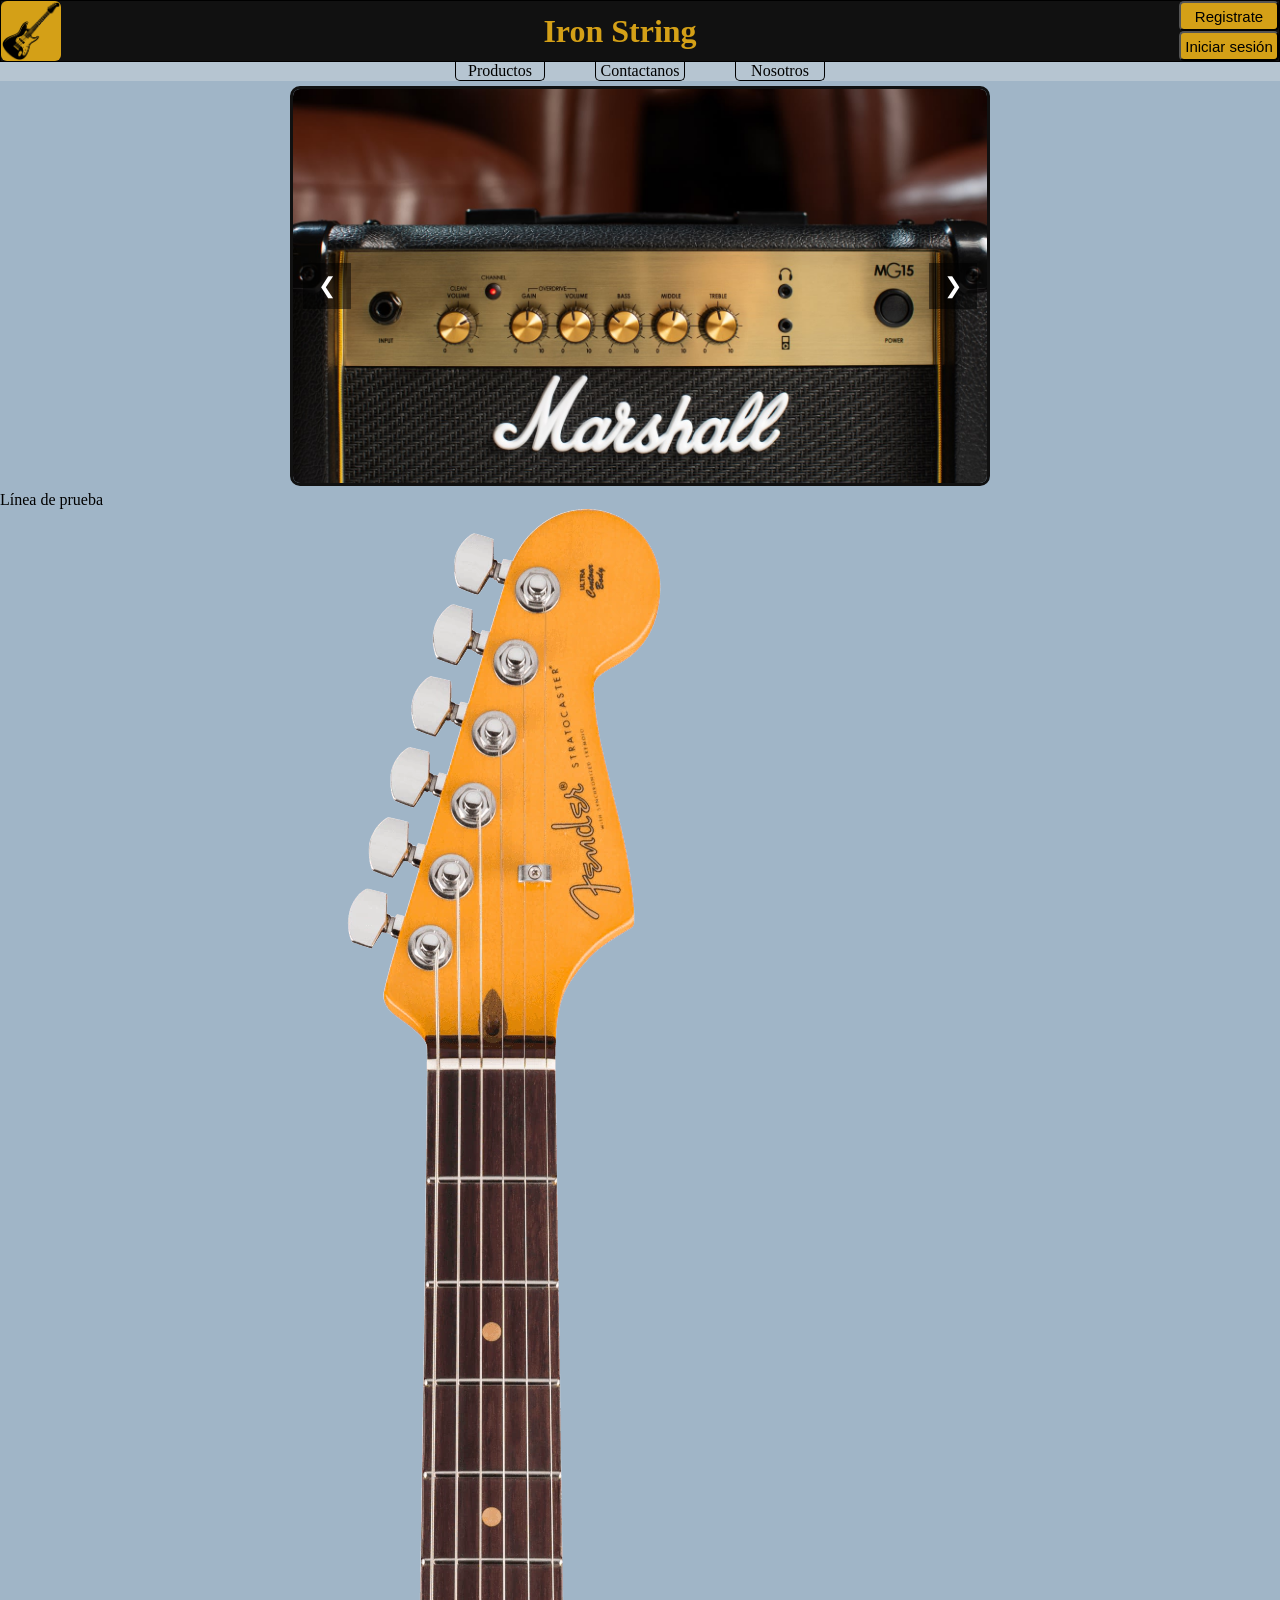
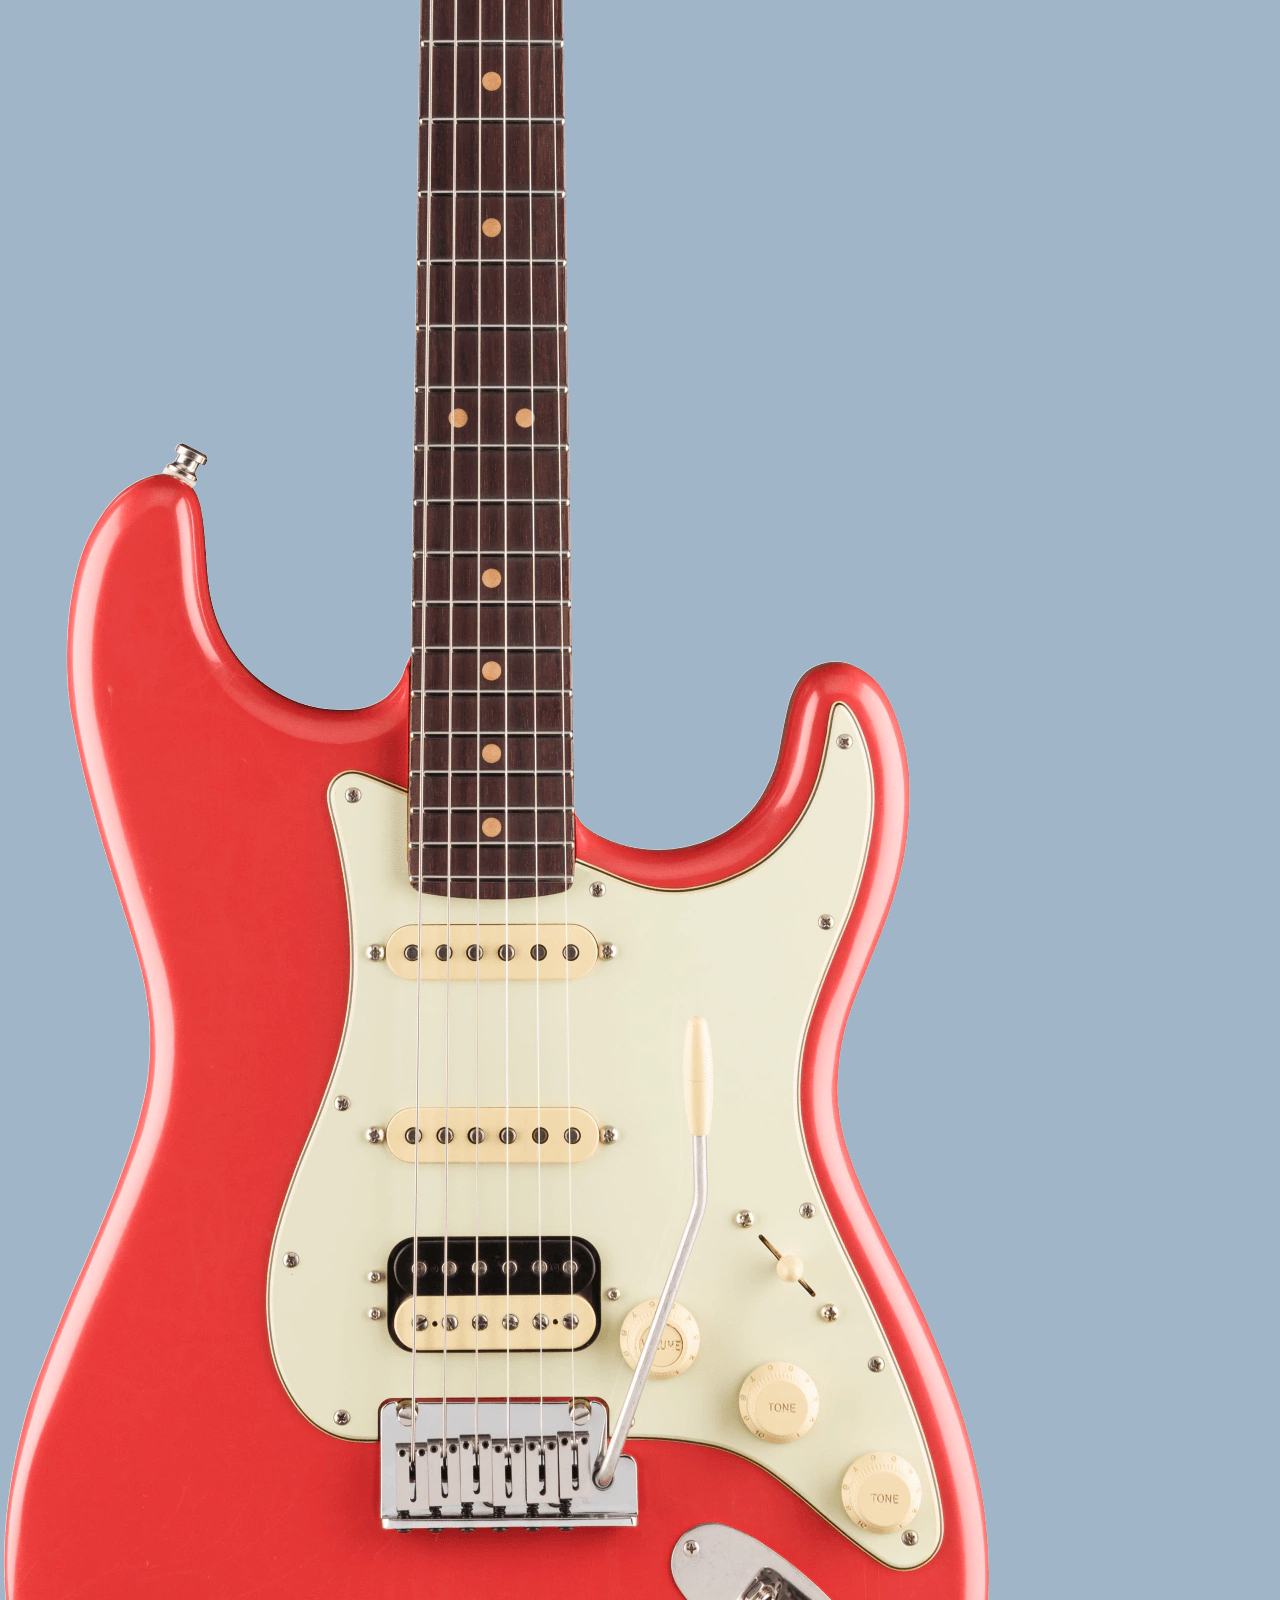
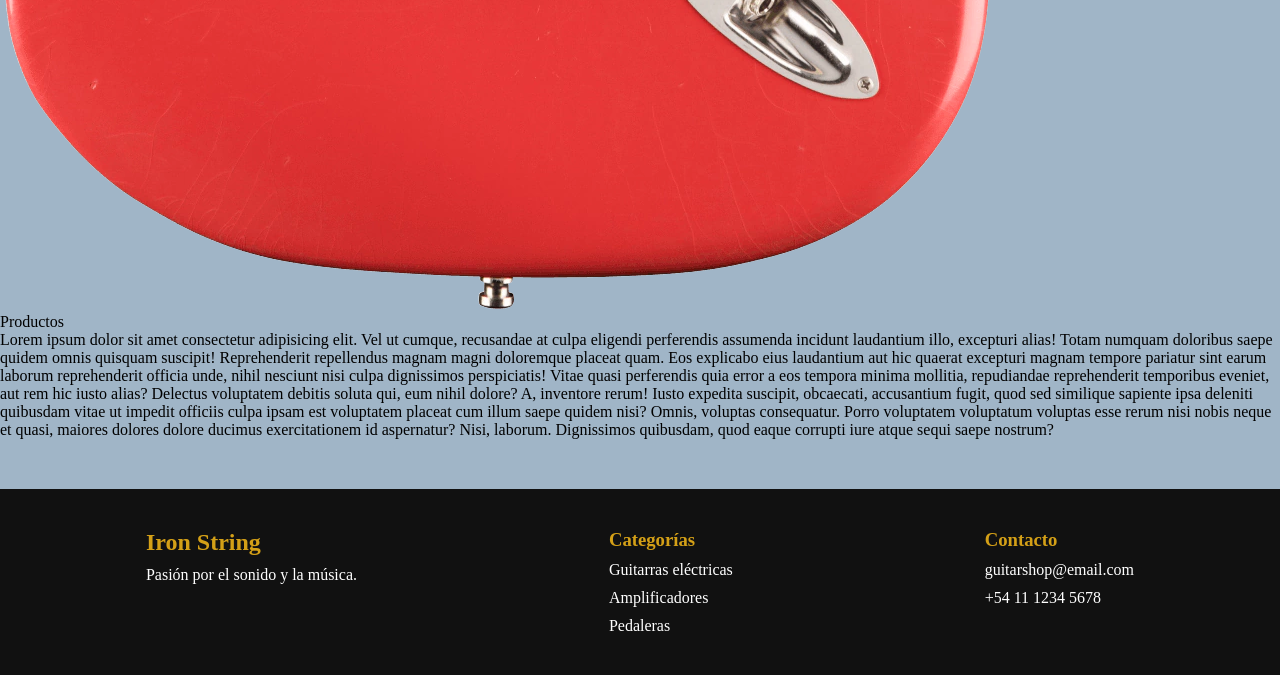
==== index.html @ 9c54ffd3 "Update links to use relative paths in index.html cambio de prueba" ====
<!DOCTYPE html>
<html lang="es">
<head>
    <meta charset="UTF-8">
    <meta name="viewport" content="width=device-width, initial-scale=1.0">
    <link rel="stylesheet" href="./css/style.css">
    <!--linck de favicon.io-->
    <link rel="apple-touch-icon" sizes="180x180" href="./archivo/apple-touch-icon.png">
    <link rel="icon" type="image/png" sizes="32x32" href="./archivo/favicon-32x32.png">
    <link rel="icon" type="image/png" sizes="16x16" href="./archivo/favicon-16x16.png">
    <link rel="manifest" href="./archivo/site.webmanifest">
    <link rel="icon" href="./archivo/favicon.ico" type="image/x-icon">
    <title>Iron String</title>
</head>
<body>
    <header>
        <div class="encabezado">
            <img class="logo" src="./archivo/guitarra-logo.png" alt="">
            <h1>Iron String</h1>
            <div class="botones">
                <button> <a href="./login.html">Registrate</a></button>
                <button>Iniciar sesión</button>
            </div>
        </div>
        
        <nav>
            <ul class="superior">
                <li> <a href="#productos">Productos</a></li>
                <li> <a href="./contactanos.html">Contactanos</a></li>
                <li>Nosotros</li>
           </ul>
        </nav>
    </header>
    <main>
        <div class="carousel">
            <button class="btn prev">&#10094;</button>
            <div class="carousel-container">
                <img src="./archivo/carrousel/amp-marshal.jpeg" class="active" alt="">
                <img src="./archivo/carrousel/guitarra-f.jpg" alt="">
                <img src="./archivo/carrousel/pedales.webp" alt="">
            </div>

            <button class="btn next">&#10095;</button>
        </div>


        <section>
            <p>Línea de prueba</p>
        </section>
        <img class="img" src="https://img.freepik.com/vector-premium/diseno-vectorial-iconos-silueta-guitarra-electrica-blanco-negro-sobre-fondo-blanco_1119746-1013.jpg" alt="">
        <img src="./archivo/productos/fender-stc.webp" alt="">

        <section id="productos" >
            <p>Productos</p>
            Lorem ipsum dolor sit amet consectetur adipisicing elit. Vel ut cumque, recusandae at culpa eligendi perferendis assumenda incidunt laudantium illo, excepturi alias! Totam numquam doloribus saepe quidem omnis quisquam suscipit!
            Reprehenderit repellendus magnam magni doloremque placeat quam. Eos explicabo eius laudantium aut hic quaerat excepturi magnam tempore pariatur sint earum laborum reprehenderit officia unde, nihil nesciunt nisi culpa dignissimos perspiciatis!
            Vitae quasi perferendis quia error a eos tempora minima mollitia, repudiandae reprehenderit temporibus eveniet, aut rem hic iusto alias? Delectus voluptatem debitis soluta qui, eum nihil dolore? A, inventore rerum!
            Iusto expedita suscipit, obcaecati, accusantium fugit, quod sed similique sapiente ipsa deleniti quibusdam vitae ut impedit officiis culpa ipsam est voluptatem placeat cum illum saepe quidem nisi? Omnis, voluptas consequatur.
            Porro voluptatem voluptatum voluptas esse rerum nisi nobis neque et quasi, maiores dolores dolore ducimus exercitationem id aspernatur? Nisi, laborum. Dignissimos quibusdam, quod eaque corrupti iure atque sequi saepe nostrum?
        </section>
    
    </main>
    <footer class="footer">

    <div class="marca">
        <h2>Iron String</h2>
        <p>Pasión por el sonido y la música.</p>
    </div>

    <div class="categorias">
        <h3>Categorías</h3>
        <p>Guitarras eléctricas</p>
        <p>Amplificadores</p>
        <p>Pedaleras</p>
    </div>

    <div class="contacto">
        <h3>Contacto</h3>
        <p>guitarshop@email.com</p>
        <p>+54 11 1234 5678</p>
    </div>

</footer>
    <script src="./js/script.js"></script>
</body>
</html>
---- css/style.css ----
* {
    margin: 0;
    padding: 0;
    box-sizing: border-box;
}

.logo {
    width: 60px;
    height: 60px;
}

.encabezado {
    background: #111;
    color: #d4a017;
    display: flex;
    justify-content: space-between;
    align-items: center;
    border: 1.5px solid #000000;
}

.superior {
    background-color: #ced6dd77;
    display: flex;
    gap: 50px;
    list-style: none;
    justify-content: center;
    align-items: center;
}
.superior li {
    width: 90px;
    text-align: center;
    border: 1.5px solid #000000;
    border-top: none;
    border-radius: 0 0 5px 5px;
    cursor: pointer;
    transition: 0.3s;
}

a {
    text-decoration: none;
    color: #000;
}
.superior li:hover {
    background-color: #000;
    color: #ffffff;
}

.superior li:hover a {
    background-color: #000;
    color: #ffffff;
}

 
.h1 {
    align-content: center;
}

body {
    background-color: #a0b5c7;
}
.logo {
    background-color: #d4a017;
    border-radius: 10%;
    
}

.botones {
    display: flex;
    flex-direction: column;
    height: 60px;
}
.botones button{
    background-color: #d4a017;
    font-size: 15px;
    border-radius: 5px;
    width: 100px;
    height: 50%;
    cursor: pointer;
    transition: 0.3s;
}

.botones button:hover {
    background-color: #610404;
    /*BORRAR AL CREAR EL ENLASE DE INICIO*/
    color: #d4a017;
    transform: scale(1.05);
}

.botones button:hover a {
    color: #d4a017;
}
/*carrousel generado con chatGPT*/
.carousel {
    position: relative;
    width: 700px;
    height: 400px;

    margin: 5px auto;

    overflow: hidden;
    border-radius: 10px;

    border: 3px solid #111;
}

.carousel-container {
    width: 100%;
    height: 100%;
    position: relative;
}

.carousel img {
    position: absolute;

    width: 100%;
    height: 100%;

    object-fit: cover;

    opacity: 0;
    transition: opacity 0.5s ease;
}

.carousel img.active {
    opacity: 1;
}

.btn {
    position: absolute;
    top: 50%;
    transform: translateY(-50%);

    background: rgba(0,0,0,0.5);
    color: white;

    border: none;
    padding: 10px 15px;

    cursor: pointer;
    font-size: 22px;

    z-index: 10;
}

.prev {
    left: 10px;
}

.next {
    right: 10px;
}

.btn:hover {
    background: rgba(0,0,0,0.8);
}

.formulario {
    width: auto;
    border: 2px solid black;
    border-radius: 5px;
    margin: 50px;
    display: flex;
    flex-direction: column;
    align-items: center;
    padding: 1%;
}

form {
    display: flex;
    flex-direction: column;
    align-items: center;
    gap: 10px;
}

.submit{
    background-color: #d4a017;
    font-size: 15px;
    border-radius: 5px;
    width: 100px;
    height: 50%;
    cursor: pointer;
    transition: 0.3s;
}

.submit:hover {
    background-color: #610404;
    /*BORRAR AL CREAR EL ENLASE DE INICIO*/
    color: #d4a017;
    transform: scale(1.05);
}

/*footer chatGPT*/
.footer {
    display: flex;
    justify-content: space-around;
    align-items: flex-start;

    background: #111;
    color: white;

    padding: 40px 20px;
    margin-top: 50px;
}

.footer div {
    display: flex;
    flex-direction: column;
    gap: 10px;
}

.footer h2,
.footer h3 {
    color: #d4a017;
}
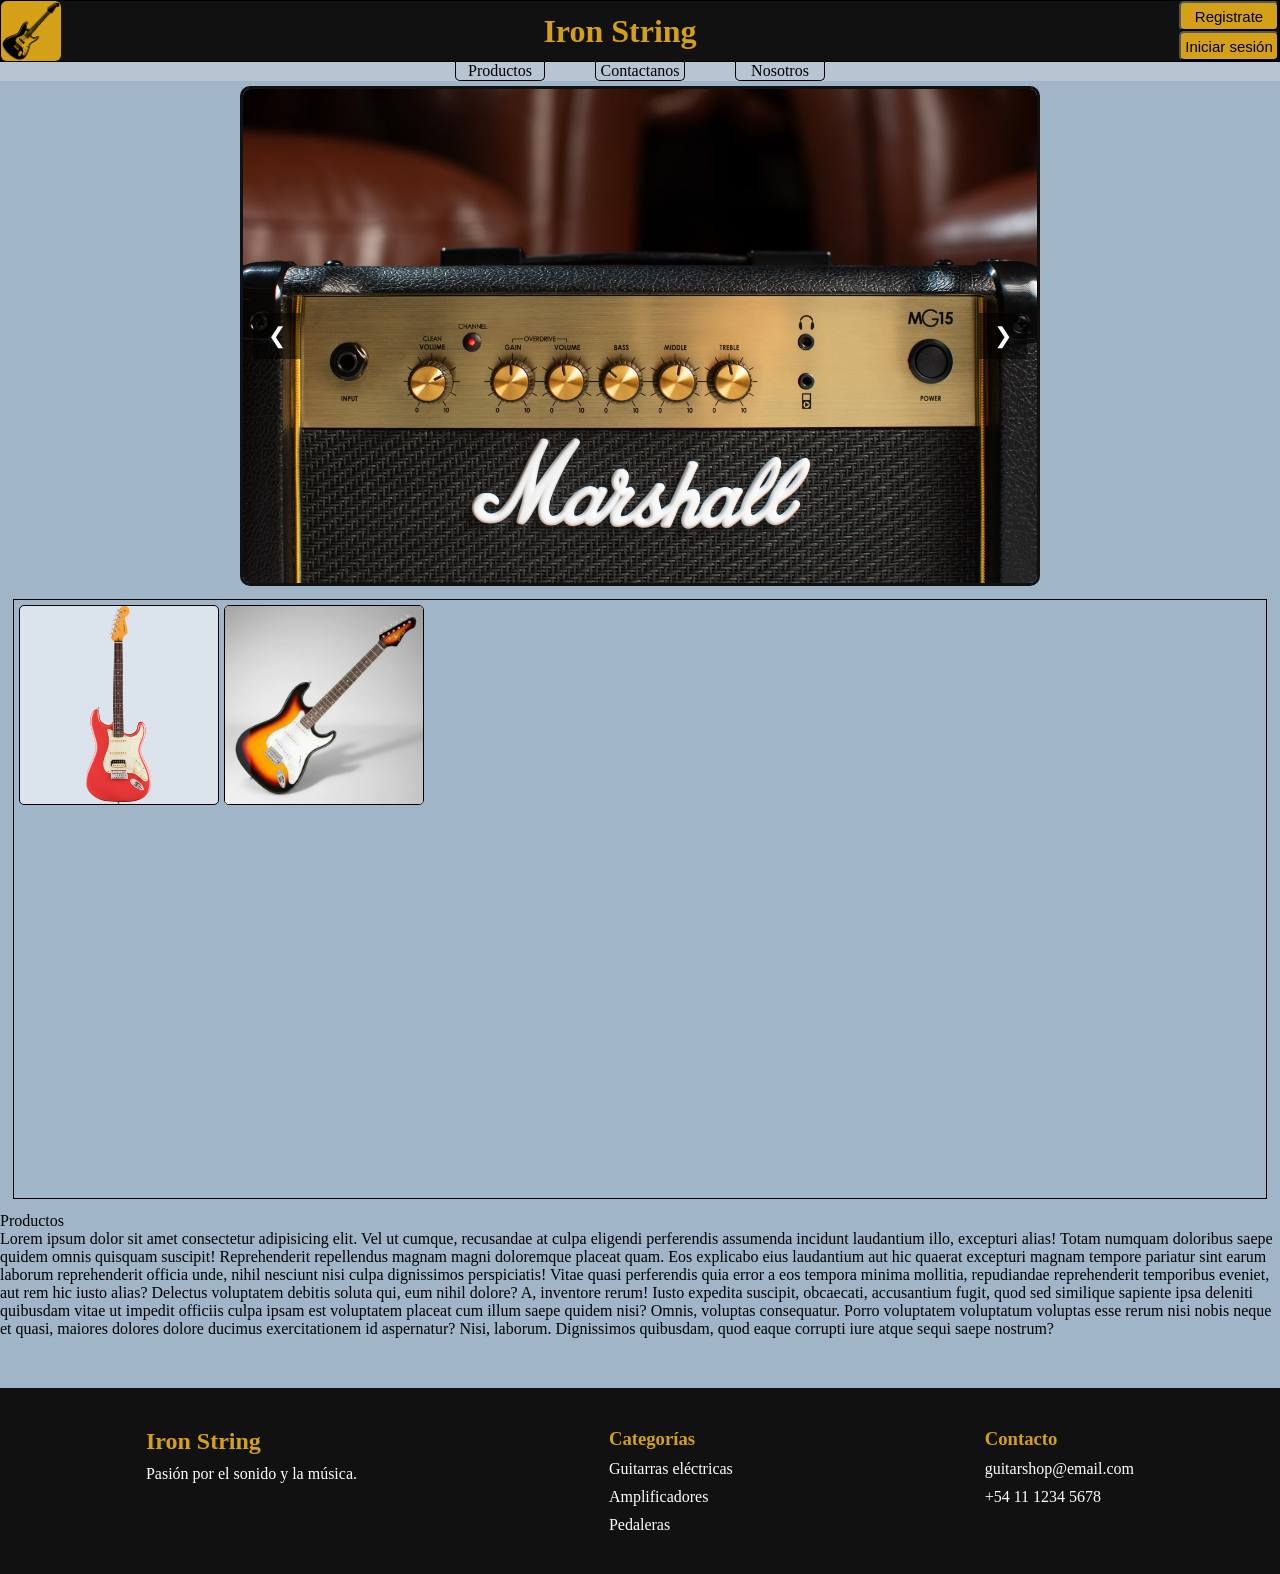
==== commit 9aff2952: "css resposivo y agregamos archivos para usar proximamente" ====
--- a/index.html
+++ b/index.html
@@ -43,14 +43,16 @@
             <button class="btn next">&#10095;</button>
         </div>
 
+        <section id="productos" >
+            <div class="productos">
+                <div>
+                    <img src="./archivo/productos/fender-stc.webp" alt="">
+                </div>
+                <div>
+                    <img src="./archivo/productos/texas-stc.webp" alt="">
+                </div>
 
-        <section>
-            <p>Línea de prueba</p>
-        </section>
-        <img class="img" src="https://img.freepik.com/vector-premium/diseno-vectorial-iconos-silueta-guitarra-electrica-blanco-negro-sobre-fondo-blanco_1119746-1013.jpg" alt="">
-        <img src="./archivo/productos/fender-stc.webp" alt="">
-
-        <section id="productos" >
+            </div>
             <p>Productos</p>
             Lorem ipsum dolor sit amet consectetur adipisicing elit. Vel ut cumque, recusandae at culpa eligendi perferendis assumenda incidunt laudantium illo, excepturi alias! Totam numquam doloribus saepe quidem omnis quisquam suscipit!
             Reprehenderit repellendus magnam magni doloremque placeat quam. Eos explicabo eius laudantium aut hic quaerat excepturi magnam tempore pariatur sint earum laborum reprehenderit officia unde, nihil nesciunt nisi culpa dignissimos perspiciatis!
--- a/css/style.css
+++ b/css/style.css
@@ -92,8 +92,8 @@
 /*carrousel generado con chatGPT*/
 .carousel {
     position: relative;
-    width: 700px;
-    height: 400px;
+    width: 800px;
+    height: 500px;
 
     margin: 5px auto;
 
@@ -189,6 +189,34 @@
     transform: scale(1.05);
 }
 
+.productos {
+    display: flex;
+    width: 98%;
+    height: 600px;
+    border: 1px solid #000000;
+    margin: 1%;
+    gap: 5px;
+    padding: 5px;
+}
+
+.productos div {
+    width: 200px;
+    height: 200px;
+    border: 1.5px solid #000;
+    border-radius: 5px;
+    display: flex;
+    justify-content: center;
+    align-items: center;
+    overflow: hidden;   
+    background-color: #dbe4ec; 
+}
+
+.productos img{
+    max-width: 100%;
+    max-height: 100%;
+    object-fit: contain;
+}
+
 /*footer chatGPT*/
 .footer {
     display: flex;
@@ -211,4 +239,104 @@
 .footer h2,
 .footer h3 {
     color: #d4a017;
+}
+
+/* =========================
+   RESPONSIVE SMARTPHONE
+========================= */
+@media screen and (max-width: 768px) {
+
+    .encabezado {
+        flex-direction: column;
+        gap: 15px;
+        padding: 10px;
+        text-align: center;
+    }
+
+    .superior {
+        flex-direction: column;
+        gap: 10px;
+        width: 100%;
+        padding: 10px 0;
+    }
+
+    .superior li {
+        width: 90%;
+        padding: 10px;
+    }
+
+    .logo {
+        width: 50px;
+        height: 50px;
+    }
+
+    .h1 {
+        font-size: 20px;
+    }
+
+    .botones {
+        width: 100%;
+        height: auto;
+        gap: 10px;
+        align-items: center;
+    }
+
+    .botones button {
+        width: 90%;
+        height: 45px;
+        font-size: 16px;
+    }
+
+    /* Carousel responsive */
+    .carousel {
+        width: 95%;
+        height: 250px;
+    }
+
+    .btn {
+        padding: 8px 12px;
+        font-size: 18px;
+    }
+
+    /* Formulario */
+    .formulario {
+        margin: 20px 10px;
+        padding: 15px;
+    }
+
+    form {
+        width: 100%;
+    }
+
+    form input,
+    form textarea,
+    form select {
+        width: 100%;
+        padding: 10px;
+    }
+
+    .submit {
+        width: 100%;
+        height: 45px;
+    }
+
+    /* Productos */
+    .productos {
+        flex-direction: column;
+        height: auto;
+        align-items: center;
+    }
+
+    .productos div {
+        width: 90%;
+        height: 250px;
+    }
+
+    /* Footer */
+    .footer {
+        flex-direction: column;
+        gap: 30px;
+        text-align: center;
+        align-items: center;
+    }
 }
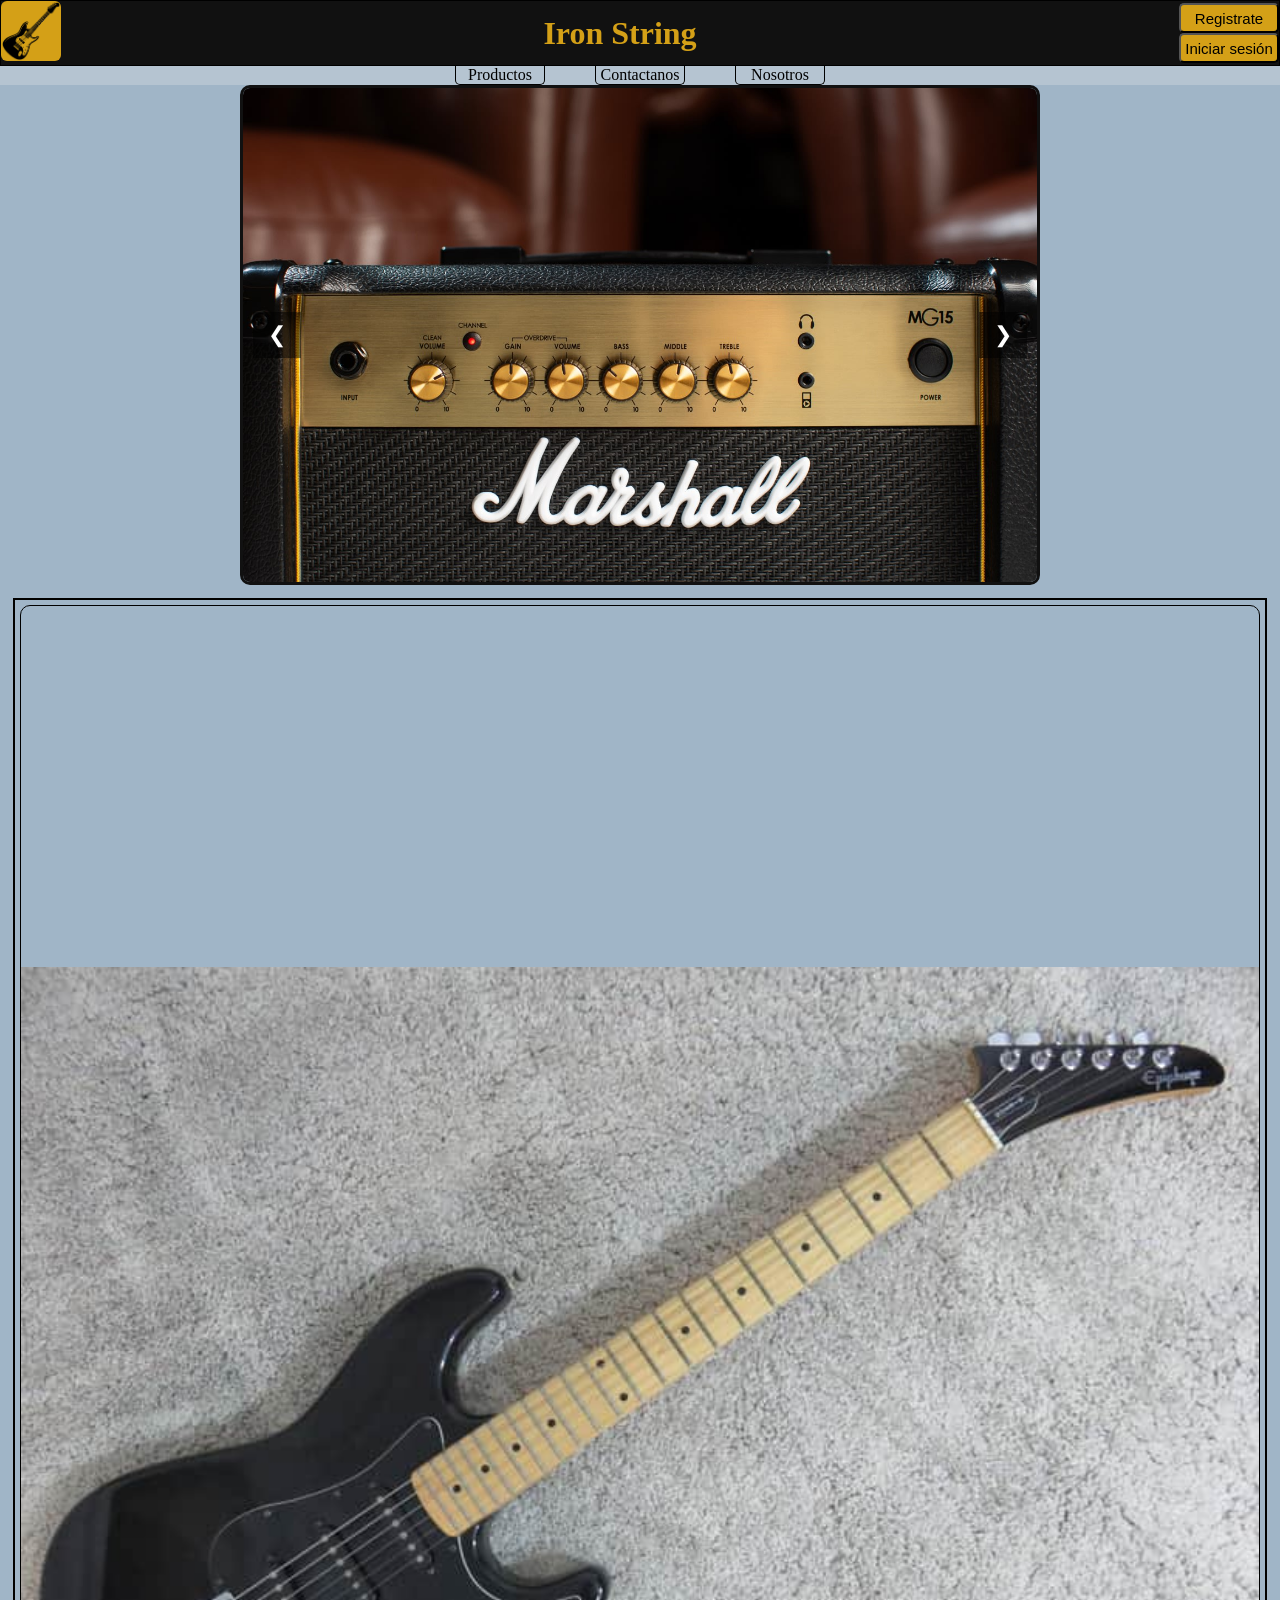
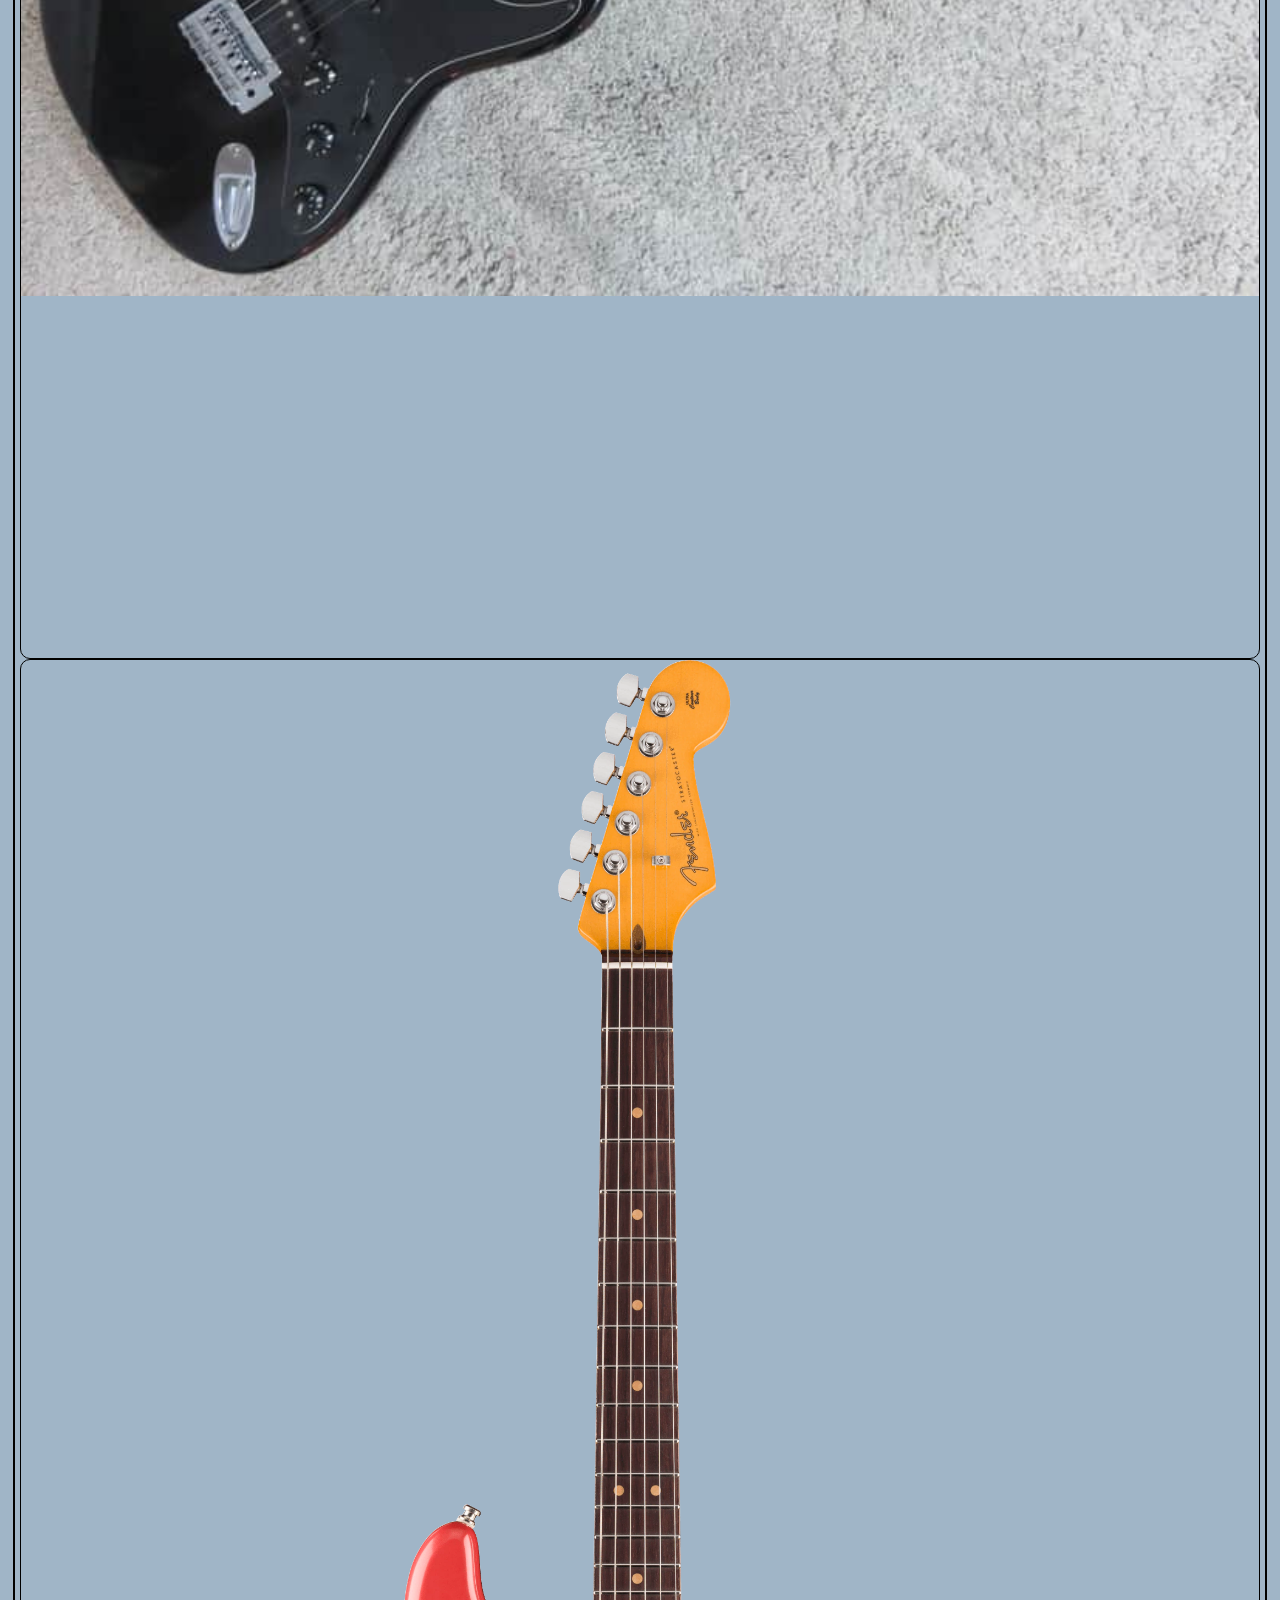
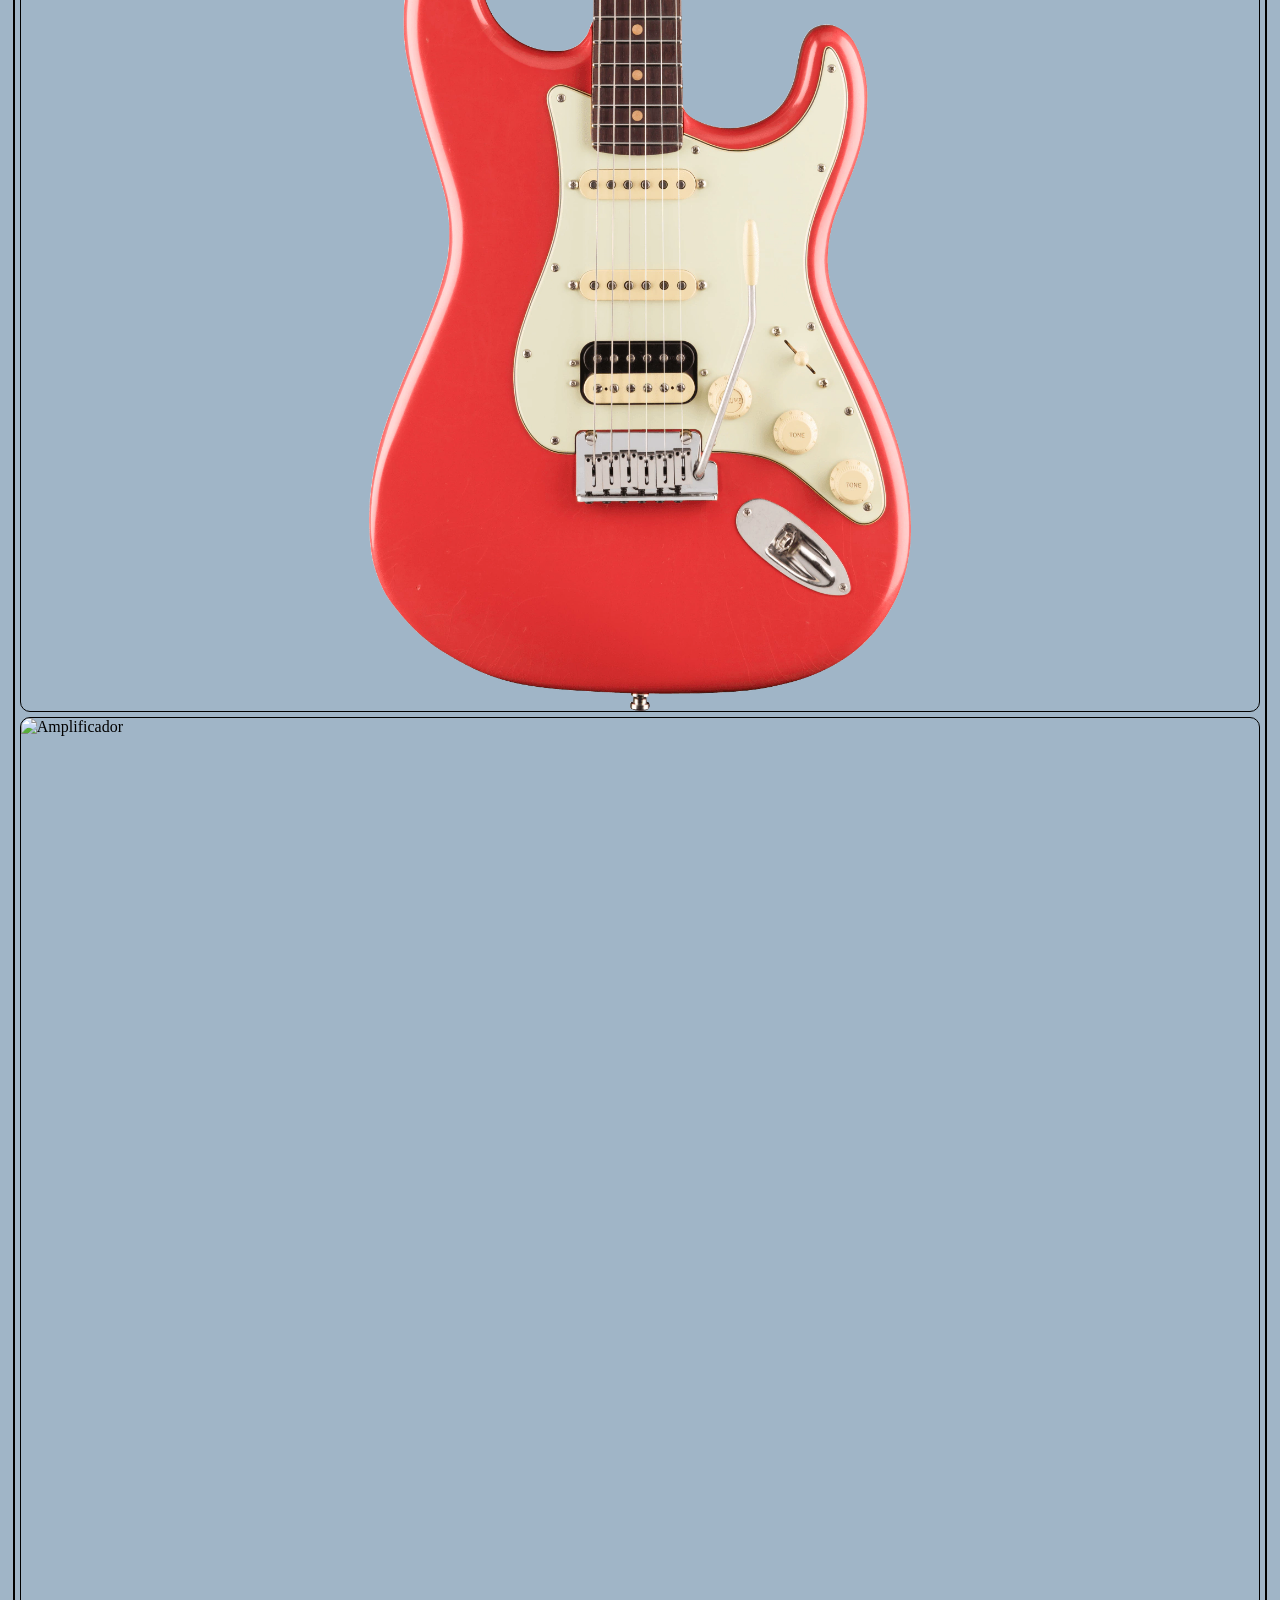
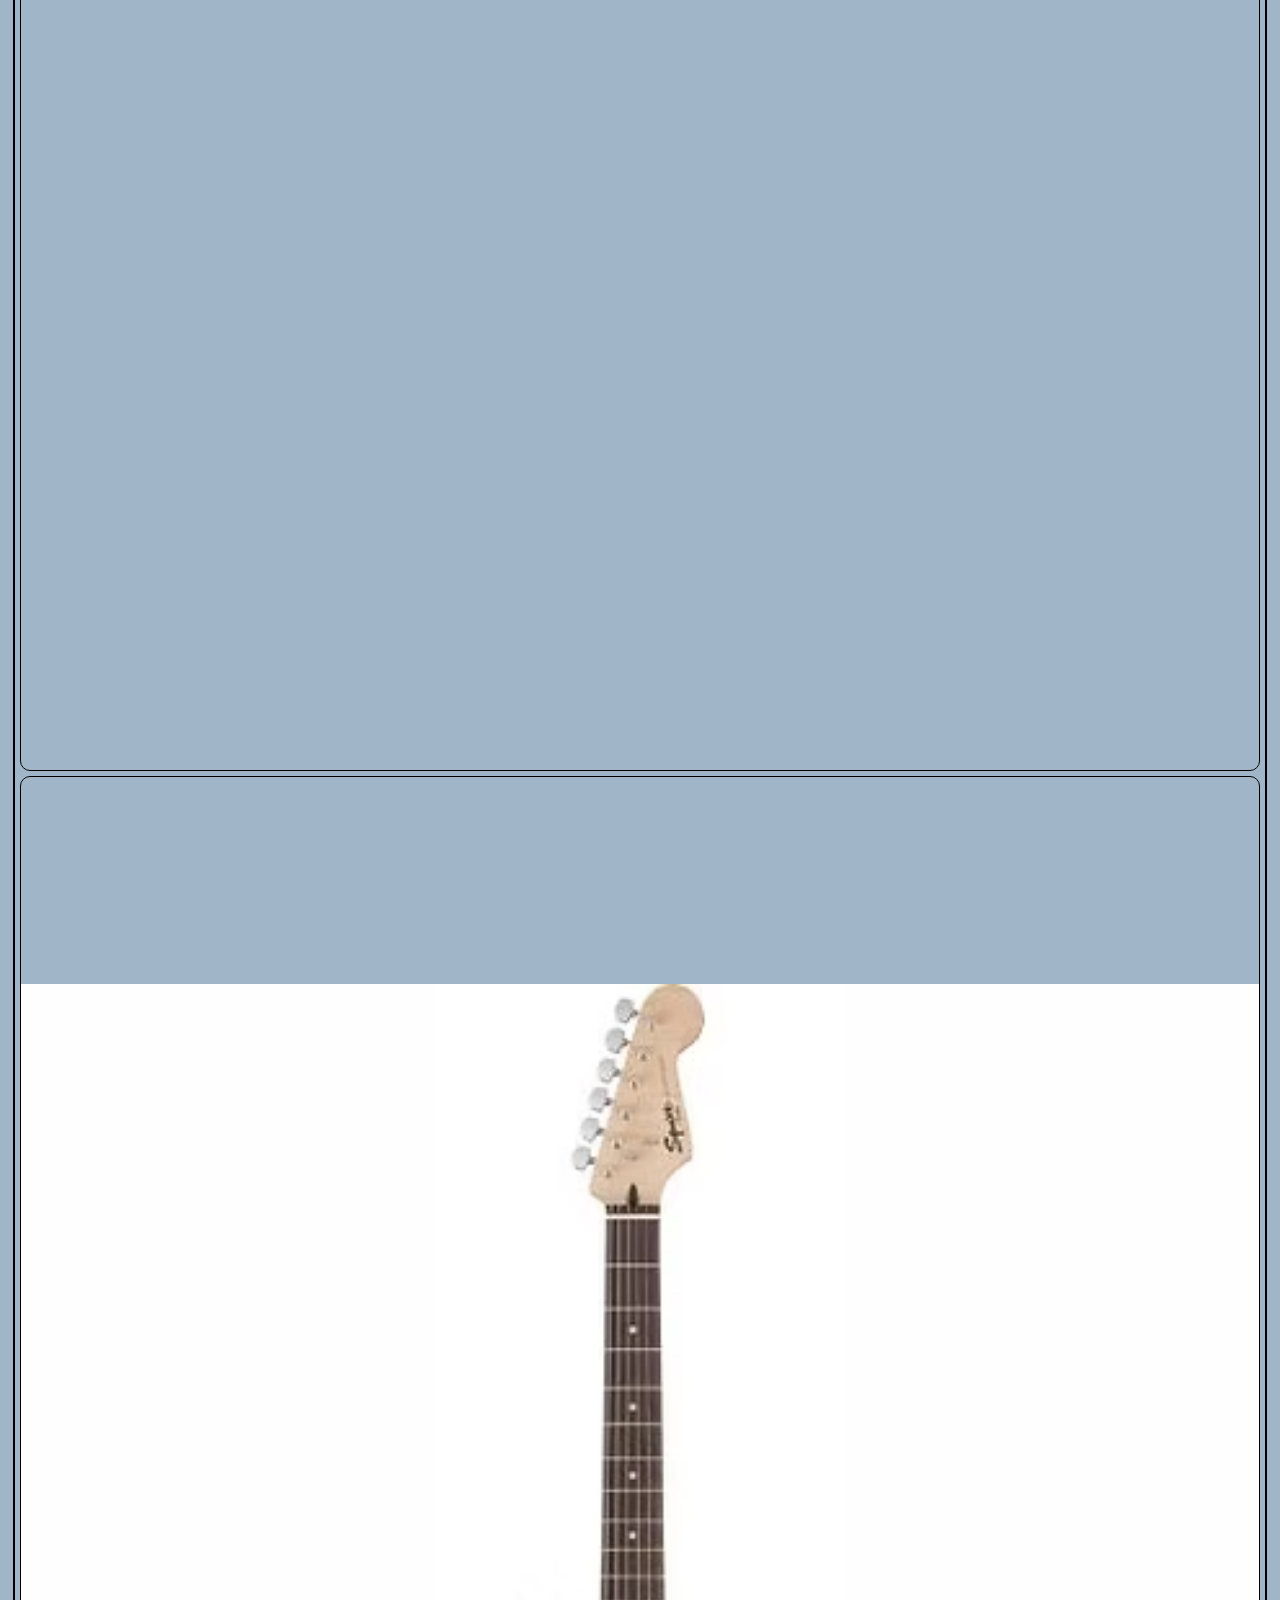
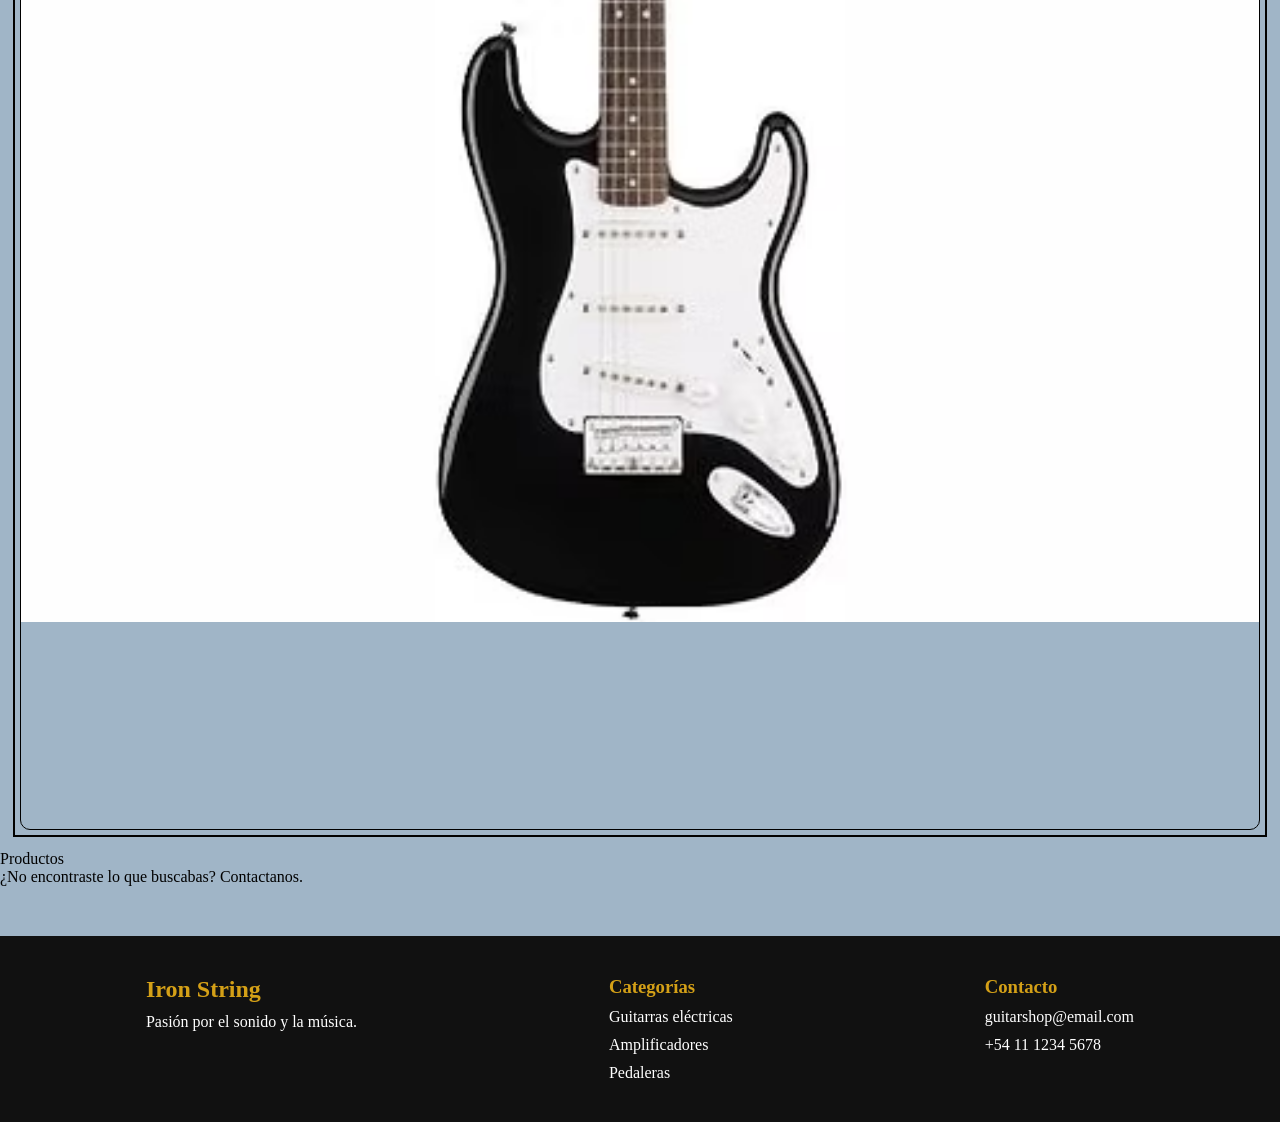
==== commit 8b953f87: "agregamos archivos y formulario" ====
--- a/index.html
+++ b/index.html
@@ -13,25 +13,56 @@
     <title>Iron String</title>
 </head>
 <body>
-    <header>
+    <header class="header">
         <div class="encabezado">
-            <img class="logo" src="./archivo/guitarra-logo.png" alt="">
+            <a href="./index.html"><img class="logo" src="./archivo/guitarra-logo.png" alt="" ></a>
             <h1>Iron String</h1>
             <div class="botones">
-                <button> <a href="./login.html">Registrate</a></button>
-                <button>Iniciar sesión</button>
+                <button id="btnRegistro">Registrate</button>
+                <button id="btnLogin">Iniciar sesión</button>
             </div>
         </div>
         
         <nav>
             <ul class="superior">
-                <li> <a href="#productos">Productos</a></li>
+                <li class="conMenu"> <a href="#productos">Productos</a>
+                    <ul class="submenu">
+                        <li><a href="#guitarras">Guitarras</a></li>
+                        <li><a href="#amplificadores">Amplificadores</a></li>
+                        <li><a href="#pedales">Pedales</a></li>
+                    </ul>
+                </li>
                 <li> <a href="./contactanos.html">Contactanos</a></li>
                 <li>Nosotros</li>
            </ul>
         </nav>
     </header>
     <main>
+<!--APARECE EL FORMULARIO AL HACER CLICK EN BOTON-->
+        <div id="overlay" class="overlay">
+            <div class="modal">
+                <button id="cerrarBtn">X</button>
+                <div id="mensajeToast" class="toast_oculto"></div>
+
+                <div id="formLogin" class="formulario_oculto">
+                    <h2>Iniciar sesión</h2>
+                    <input type="email" placeholder="Email">
+                    <input type="password" placeholder="Contraseña">
+                    <button>Entrar</button>
+                    <p>¿No tenés cuenta? <button type="button" id="irARegistro" class="linkBtn">Registrate acá</button></p>
+                </div>
+
+                <div id="formRegistro" class="formulario_oculto">
+                    <h2>Registrarse</h2>
+                    <input type="text" placeholder="Nombre">
+                    <input type="email" placeholder="Email">
+                    <input type="password" placeholder="Contraseña">
+                    <button>Crear cuenta</button>
+                    <p>¿Ya tenés cuenta? <button type="button" id="irALogin" class="linkBtn">Iniciar sesión</button></p>
+                </div>
+            </div>
+        </div>
+<!--CARROUSEL DE PRODUCTOS-->
         <div class="carousel">
             <button class="btn prev">&#10094;</button>
             <div class="carousel-container">
@@ -45,27 +76,25 @@
 
         <section id="productos" >
             <div class="productos">
-                <div>
-                    <img src="./archivo/productos/fender-stc.webp" alt="">
-                </div>
-                <div>
-                    <img src="./archivo/productos/texas-stc.webp" alt="">
-                </div>
+                <section id="guitarras">
 
+                </section>
+                <section id="amplificadores">
+                
+                </section>
+                <section id="pedales">
+                
+                 
+                </section>
             </div>
-            <p>Productos</p>
-            Lorem ipsum dolor sit amet consectetur adipisicing elit. Vel ut cumque, recusandae at culpa eligendi perferendis assumenda incidunt laudantium illo, excepturi alias! Totam numquam doloribus saepe quidem omnis quisquam suscipit!
-            Reprehenderit repellendus magnam magni doloremque placeat quam. Eos explicabo eius laudantium aut hic quaerat excepturi magnam tempore pariatur sint earum laborum reprehenderit officia unde, nihil nesciunt nisi culpa dignissimos perspiciatis!
-            Vitae quasi perferendis quia error a eos tempora minima mollitia, repudiandae reprehenderit temporibus eveniet, aut rem hic iusto alias? Delectus voluptatem debitis soluta qui, eum nihil dolore? A, inventore rerum!
-            Iusto expedita suscipit, obcaecati, accusantium fugit, quod sed similique sapiente ipsa deleniti quibusdam vitae ut impedit officiis culpa ipsam est voluptatem placeat cum illum saepe quidem nisi? Omnis, voluptas consequatur.
-            Porro voluptatem voluptatum voluptas esse rerum nisi nobis neque et quasi, maiores dolores dolore ducimus exercitationem id aspernatur? Nisi, laborum. Dignissimos quibusdam, quod eaque corrupti iure atque sequi saepe nostrum?
         </section>
-    
+          <p>Productos</p>
+        <a href="./contactanos.html">¿No encontraste lo que buscabas? Contactanos.</a>
     </main>
     <footer class="footer">
 
     <div class="marca">
-        <h2>Iron String</h2>
+        <a href="./index.html"><h2>Iron String</h2></a>
         <p>Pasión por el sonido y la música.</p>
     </div>
 
--- a/css/style.css
+++ b/css/style.css
@@ -4,9 +4,24 @@
     box-sizing: border-box;
 }
 
-.logo {
-    width: 60px;
-    height: 60px;
+body {
+    background-color: #a0b5c7;
+    margin-top: 85px;
+    /* padding-top: 85px; */
+}
+
+.header {
+  position: fixed;
+  top: 0;
+  left: 0;
+  width: 100%;
+  height: auto;
+  color: #000;
+  display: flex;
+  flex-direction: column;
+  z-index: 1000;
+
+  transition: transform 0.3s ease;
 }
 
 .encabezado {
@@ -18,50 +33,26 @@
     border: 1.5px solid #000000;
 }
 
-.superior {
-    background-color: #ced6dd77;
-    display: flex;
-    gap: 50px;
-    list-style: none;
-    justify-content: center;
-    align-items: center;
-}
-.superior li {
-    width: 90px;
-    text-align: center;
-    border: 1.5px solid #000000;
-    border-top: none;
-    border-radius: 0 0 5px 5px;
-    cursor: pointer;
-    transition: 0.3s;
+.logo {
+    background-color: #d4a017;
+    border-radius: 10%;
+    width: 60px;
+    height: 60px;   
+    transition: transform 0.8s ease;
+    transform-style: preserve-3d;
+}
+
+.logo:hover {
+    transform: rotateY(360deg);
 }
 
 a {
     text-decoration: none;
     color: #000;
 }
-.superior li:hover {
-    background-color: #000;
-    color: #ffffff;
-}
-
-.superior li:hover a {
-    background-color: #000;
-    color: #ffffff;
-}
-
- 
+
 .h1 {
     align-content: center;
-}
-
-body {
-    background-color: #a0b5c7;
-}
-.logo {
-    background-color: #d4a017;
-    border-radius: 10%;
-    
 }
 
 .botones {
@@ -89,6 +80,71 @@
 .botones button:hover a {
     color: #d4a017;
 }
+
+.superior {
+    background-color: #ced6dd77;
+    display: flex;
+    gap: 50px;
+    list-style: none;
+    justify-content: center;
+    align-items: center;
+}
+.superior > li {
+    width: 90px;
+    text-align: center;
+    border: 1.5px solid #000000;
+    border-top: none;
+    border-radius: 0 0 5px 5px;
+    cursor: pointer;
+    transition: 0.3s;
+}
+
+.superior li:hover {
+    background-color: #000;
+    color: #ffffff;
+}
+
+.superior li:hover a {
+    background-color: #000;
+    color: #ffffff;
+}
+
+.conMenu {
+    position: relative;
+}
+
+.submenu {
+    display: none;
+    position: absolute;
+    list-style: none;
+    padding: 0;
+    margin: 0;
+    width: max-content;
+    min-width: 180px;
+}
+
+.submenu li a {
+    width: auto;    
+    padding: 10px;
+    display: block;
+    border-radius: 5px;
+    text-decoration: none;
+}
+
+.submenu li a:hover {
+    background: #610404;
+    color: #d4a017;
+    border-radius: 5px;
+}
+
+.conMenu:hover .submenu {
+    display: block;
+}
+
+
+section {
+    scroll-margin-top: 85px;
+}
 /*carrousel generado con chatGPT*/
 .carousel {
     position: relative;
@@ -154,6 +210,110 @@
     background: rgba(0,0,0,0.8);
 }
 
+.toast {
+    position: fixed;
+    top: 20px;
+    right: 20px;
+    background: rgb(40, 167, 69);
+    color: rgb(255, 255, 255);
+    padding: 15px 20px;
+    border-radius: 8px;
+    box-shadow: 0 4px rgba(0,0,0,0.2);
+    z-index: 10000;
+    opacity: 0;
+    transform: translateY(-20px);
+    transition: all 0.3s ease;
+}
+
+.toast.mostrar {
+    opacity: 1;
+    transform: translateY(0);
+}
+
+.toast.error {
+    background: rgb(220, 53, 69);
+}
+
+.overlay {
+    position: fixed;
+    top: 0;
+    left: 0;
+    width: 100%;
+    height: 100%;
+    background: rgba(0, 0, 0, 0.5);
+    display: none;
+    justify-content: center;
+    align-items: center;
+    z-index: 9999;
+    opacity: 0;
+    transition: opacity 0.3s;
+}
+
+.overlay.activo {
+    display: flex;
+    opacity: 1;
+}
+
+.modal {
+    width: 80%;
+    max-width: 400px;
+    background: rgb(255, 255, 255);
+    border-radius: 12px;
+    padding: 30px;
+    position: relative;
+    transform: scale(0.8);
+    transition: transform 0.3s;
+}
+
+.overlay.activo.modal {
+    transform: scale(1);
+}
+
+.formulario {
+    display: none;
+    flex-direction: column;
+    gap: 10px;
+}
+
+.fomulario.activo {
+    display: flex;
+}
+
+.formulario input {
+    padding: 10px;
+    border: 1px solid rgb(204, 204, 204);
+    border-radius: 5px;
+}
+
+#cerrarBtn {
+    position: absolute;
+    top: 10px;
+    right: 15px;
+    font-size: 24px;
+    background: none;
+    border: none;
+    cursor: pointer;
+}
+
+.oculto {
+    display: none;
+}
+
+.linkBtn {
+    background: none;
+    border: none;
+    color: rgb(0, 123, 255);
+    cursor: pointer;
+    text-decoration: underline;
+    padding: 0;
+    font-size: 14px;
+}
+
+.linkBtn:hover {
+    color: rgb(0, 86, 179);
+}
+
+/* 
 .formulario {
     width: auto;
     border: 2px solid black;
@@ -180,7 +340,7 @@
     height: 50%;
     cursor: pointer;
     transition: 0.3s;
-}
+} */
 
 .submit:hover {
     background-color: #610404;
@@ -190,31 +350,81 @@
 }
 
 .productos {
-    display: flex;
+    display: grid;
+    grid-template-rows: repeat(auto-fill, minmax(200px, 1fr));
+    gap: 5px;
     width: 98%;
-    height: 600px;
-    border: 1px solid #000000;
     margin: 1%;
-    gap: 5px;
+    border: 2px solid #000;
     padding: 5px;
-}
-
-.productos div {
-    width: 200px;
-    height: 200px;
-    border: 1.5px solid #000;
-    border-radius: 5px;
-    display: flex;
-    justify-content: center;
-    align-items: center;
-    overflow: hidden;   
-    background-color: #dbe4ec; 
-}
-
-.productos img{
-    max-width: 100%;
-    max-height: 100%;
-    object-fit: contain;
+    
+}
+
+#imagenes {
+  display: grid;
+  grid-template-rows: repeat(auto-fit, minmax(200px, 1fr));
+  gap: 20px 20px;
+}
+
+.card {
+  width: 100%;
+  aspect-ratio: 3/4;
+  perspective: 1000px;
+  border: 1.5px solid #000;
+  border-radius: 10px;
+}
+
+.card-inner {
+  position: relative;
+  width: 100%;
+  height: 100%;
+  transition: transform 0.6s;
+  transform-style: preserve-3d;
+}
+
+.card:hover .card-inner {
+  transform: rotateY(180deg);
+}
+
+.card-front,
+.card-back {
+  position: absolute;
+  inset: 0;
+  border-radius: 10px;
+  overflow: hidden;
+  backface-visibility: hidden;
+}
+
+.card-front img {
+  width: 100%;
+  height: 100%;
+  object-fit: contain;
+  display: block;
+}
+
+.card-back {
+  background: #222;
+  color: white;
+  transform: rotateY(180deg);
+
+  display: flex;
+  flex-direction: column;
+  justify-content: center;
+  align-items: center;
+
+  padding: 20px;
+  box-sizing: border-box;
+  
+}
+
+.card-back h3 {
+  margin: 0 0 10px;
+}
+
+.card-back p {
+  margin: 0;
+  text-align: center;
+  line-height: 1.4;
 }
 
 /*footer chatGPT*/
@@ -247,17 +457,19 @@
 @media screen and (max-width: 768px) {
 
     .encabezado {
-        flex-direction: column;
+        flex-direction: row;
+        
         gap: 15px;
         padding: 10px;
         text-align: center;
     }
 
     .superior {
-        flex-direction: column;
+        flex-direction: row;
         gap: 10px;
-        width: 100%;
-        padding: 10px 0;
+        width: auto;
+        margin-left: 5px;
+        margin-right: 5px;
     }
 
     .superior li {
@@ -275,7 +487,7 @@
     }
 
     .botones {
-        width: 100%;
+        width: 30%;
         height: auto;
         gap: 10px;
         align-items: center;
@@ -299,7 +511,8 @@
     }
 
     /* Formulario */
-    .formulario {
+    /* .formulario {
+        display: none;
         margin: 20px 10px;
         padding: 15px;
     }
@@ -318,7 +531,7 @@
     .submit {
         width: 100%;
         height: 45px;
-    }
+    } */
 
     /* Productos */
     .productos {
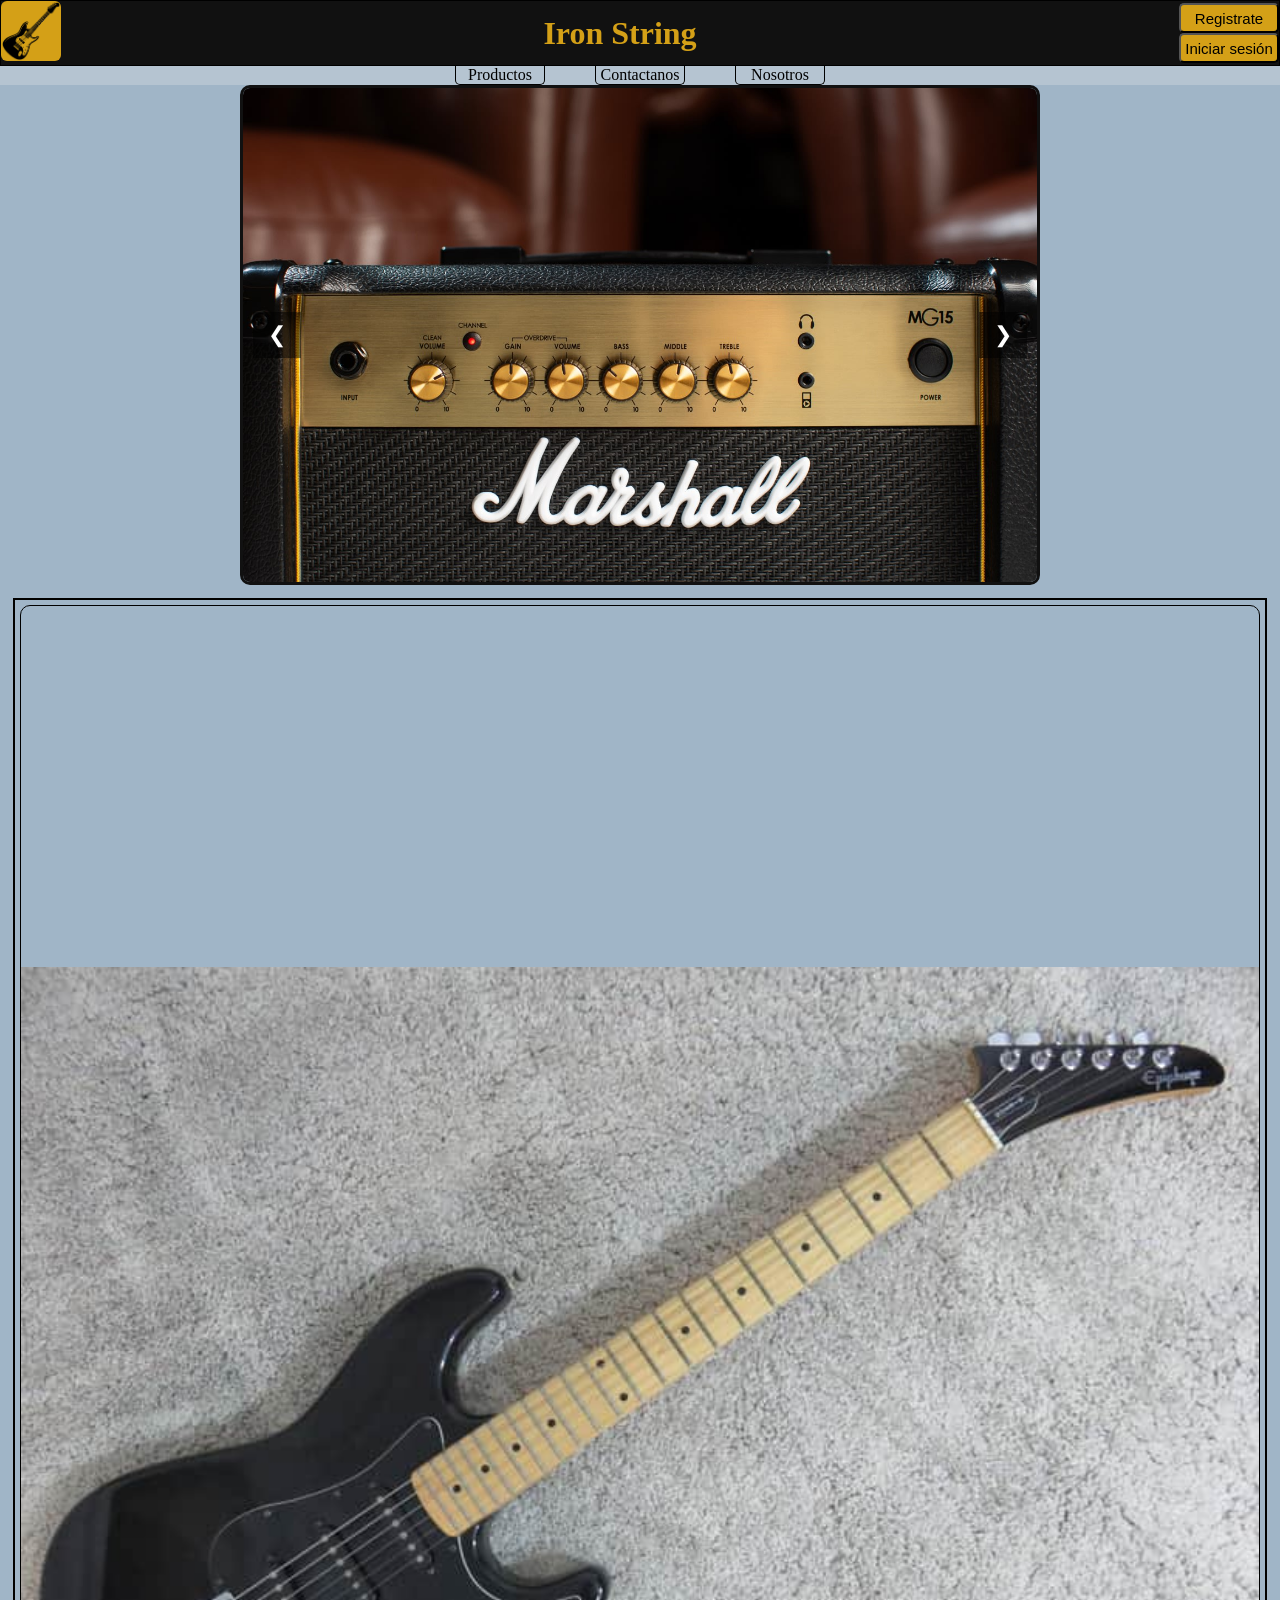
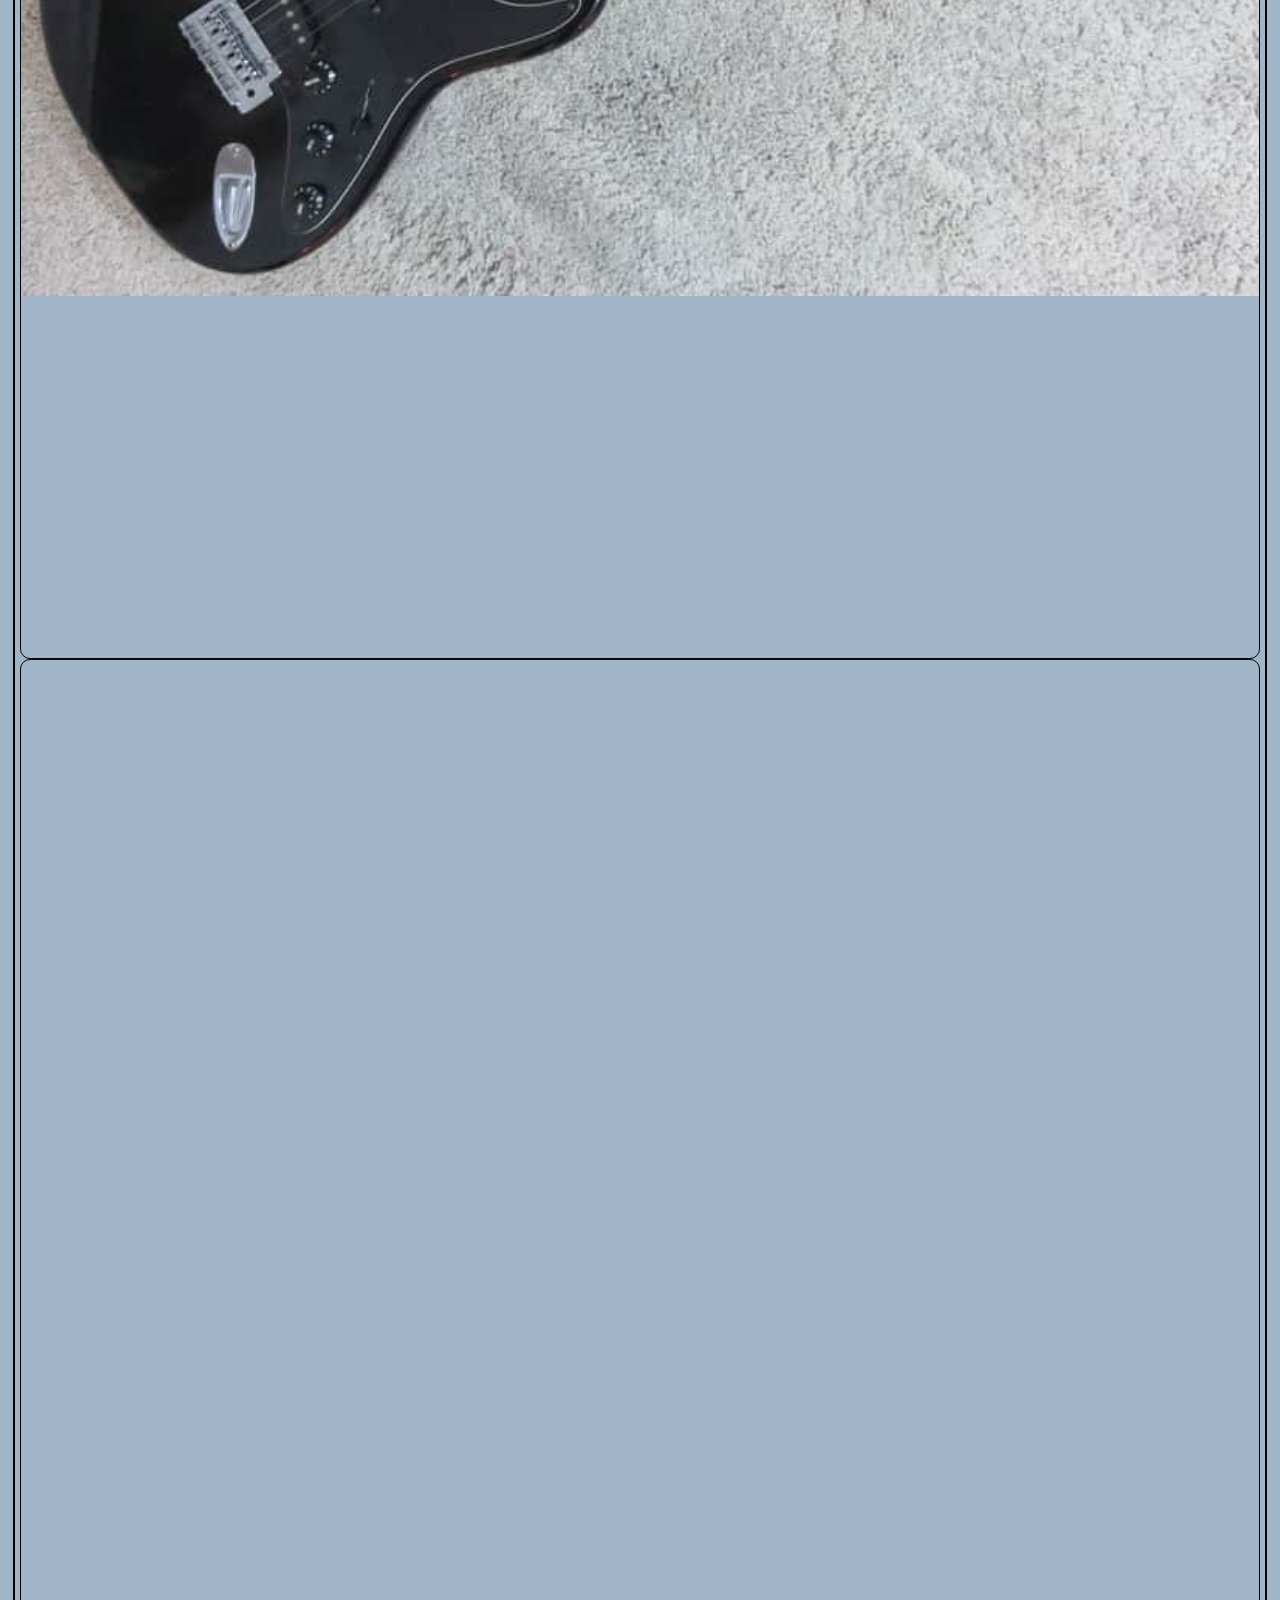
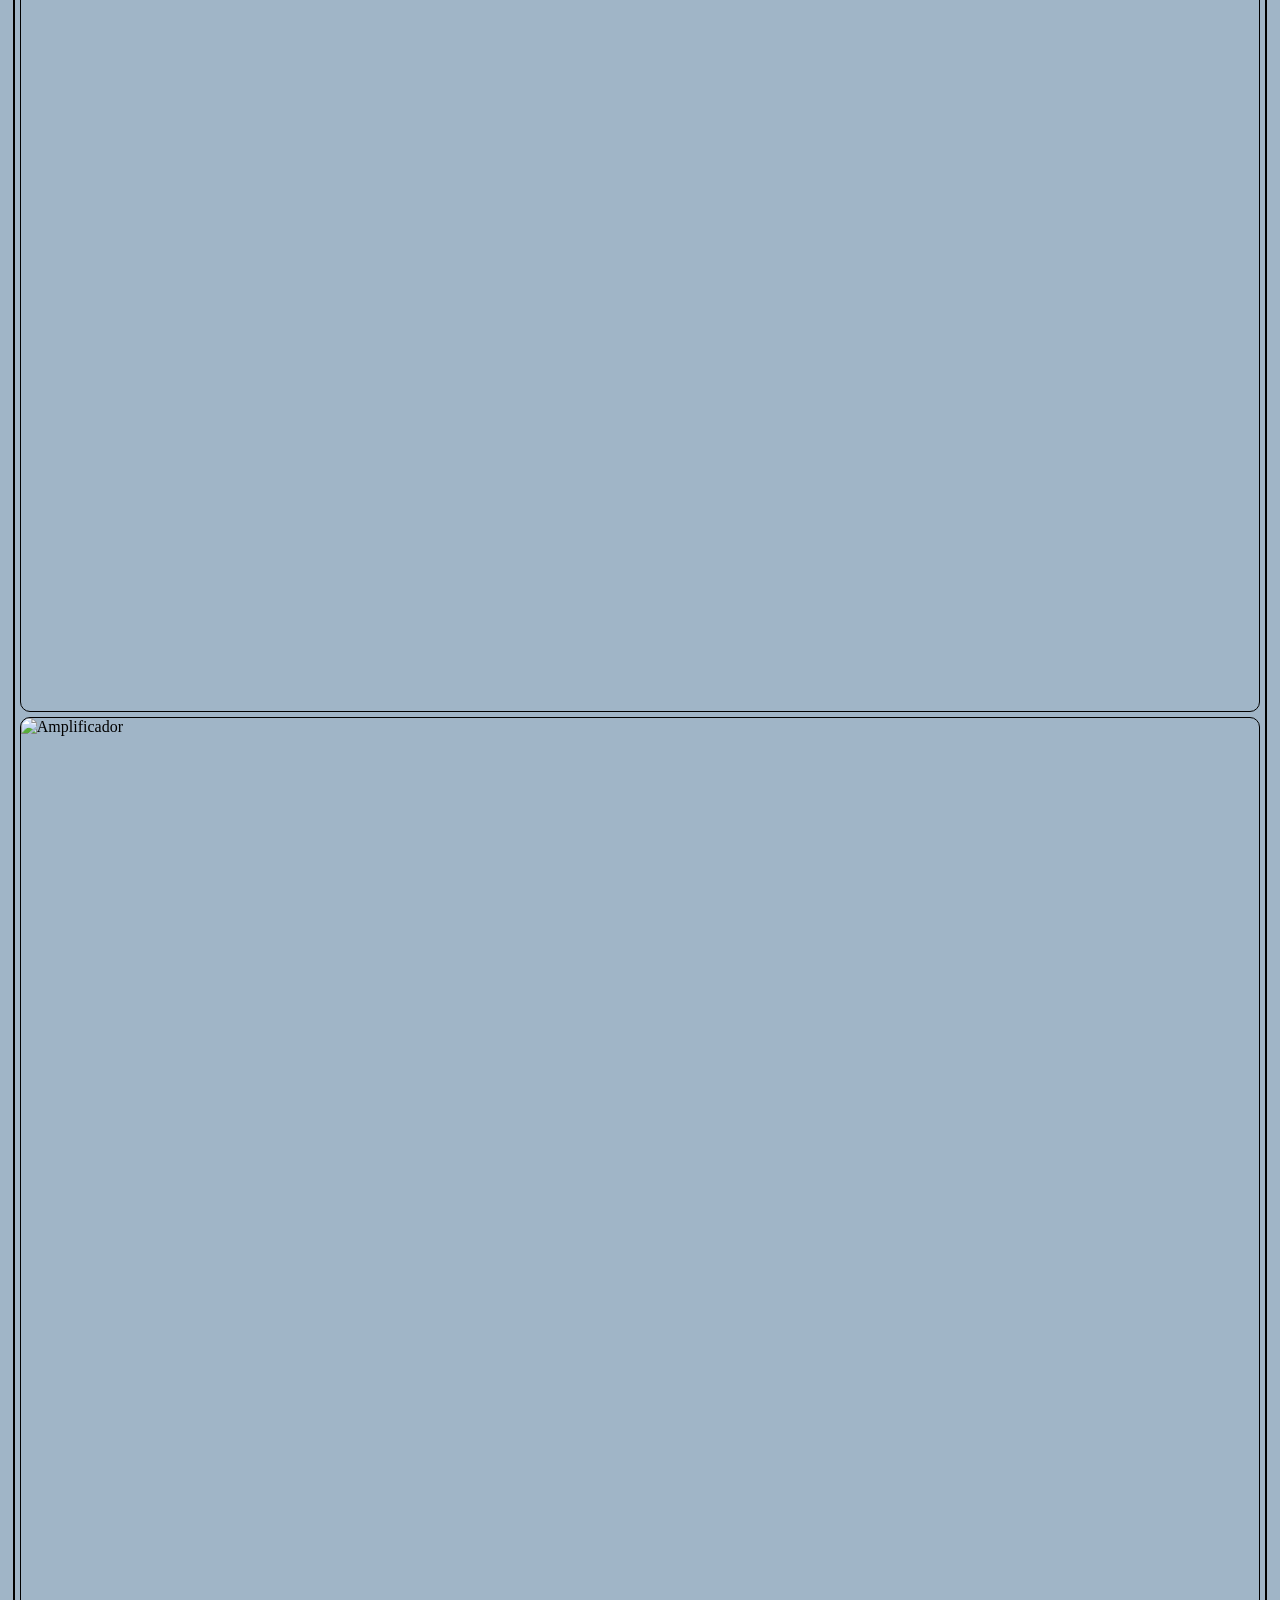
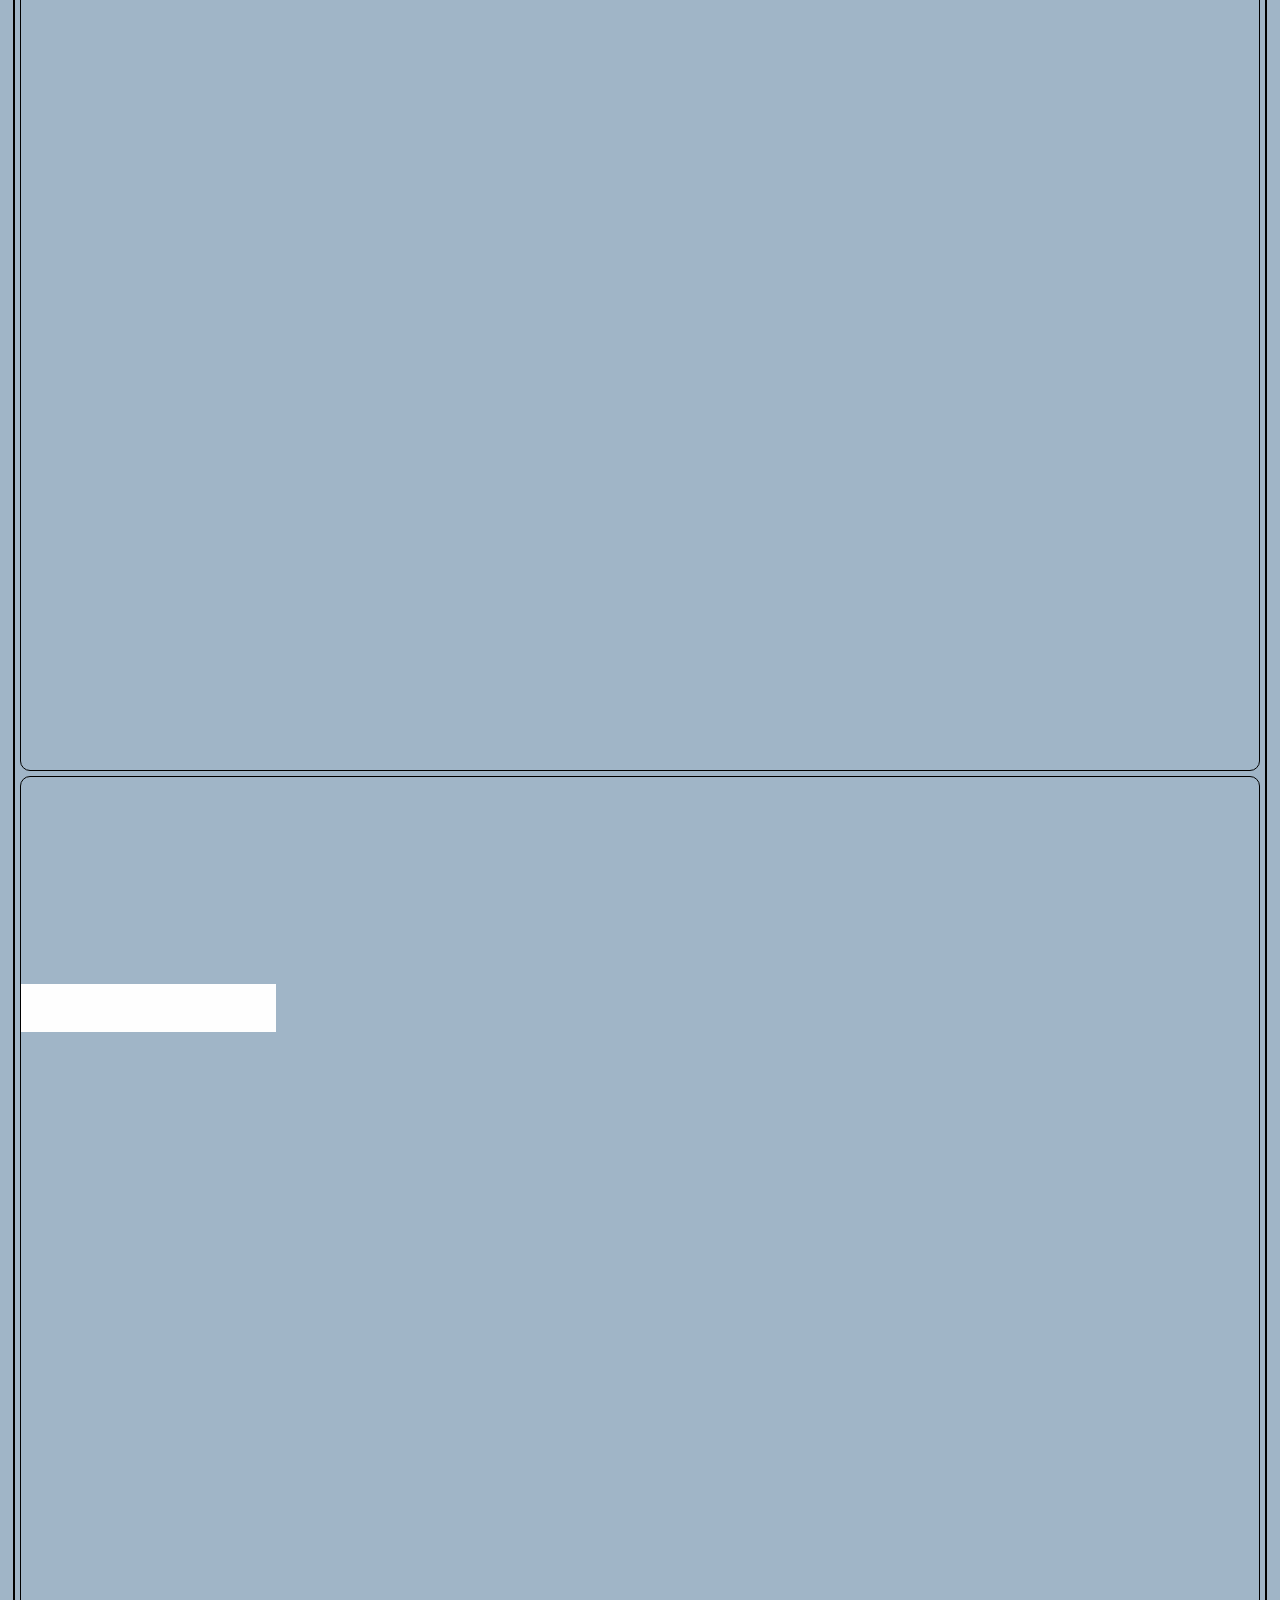
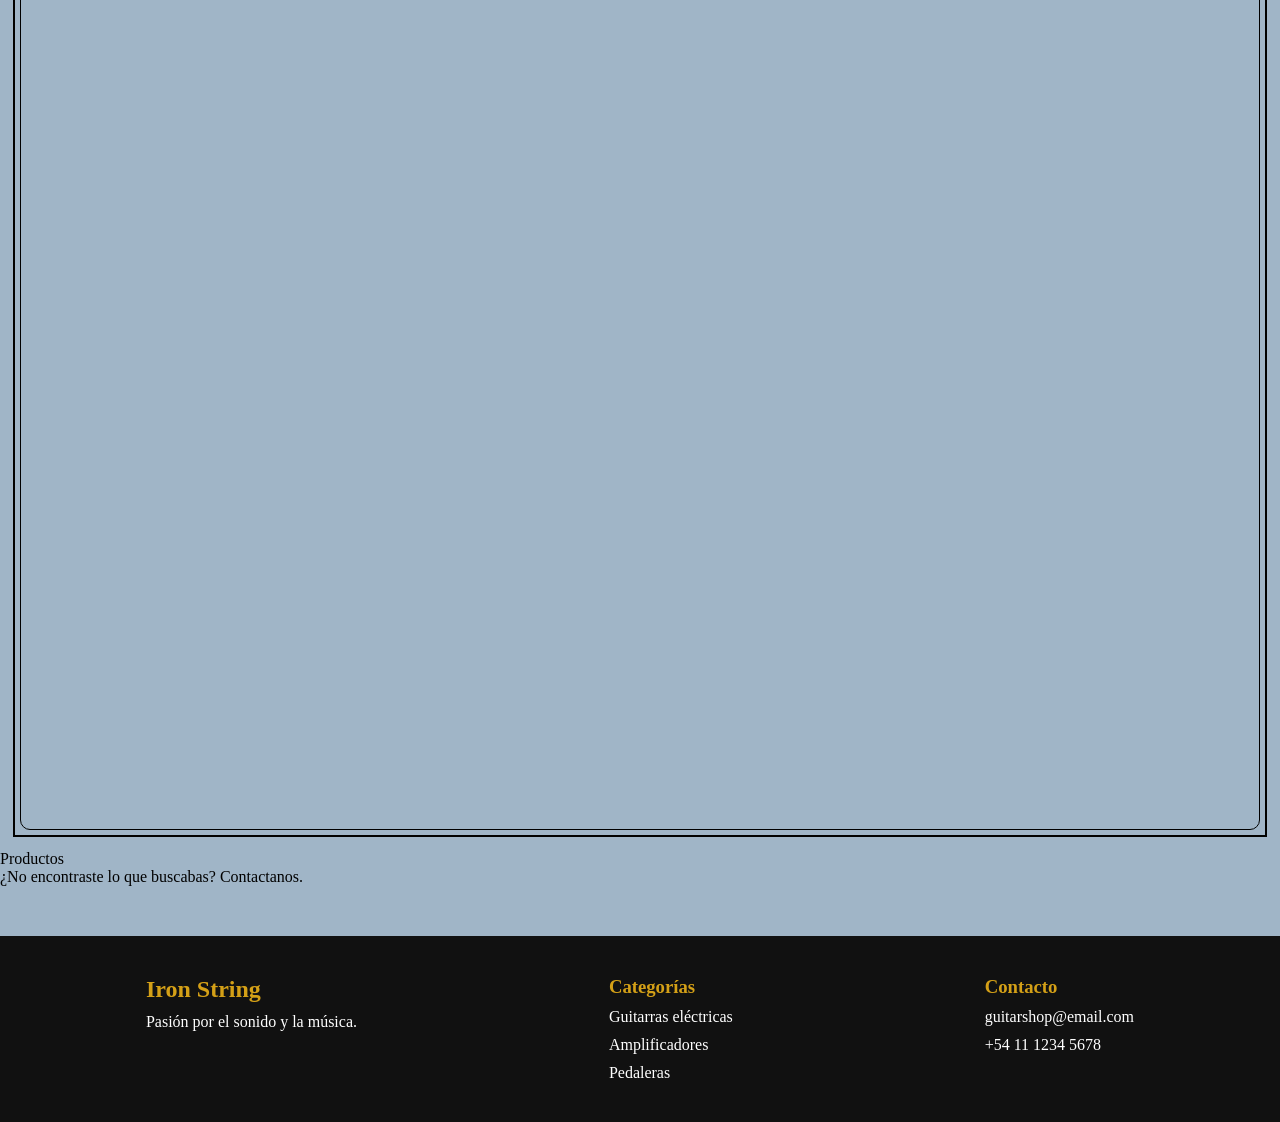
==== commit 69062013: "ajustamos lineas del modal en html,css y js para que sea funcional" ====
--- a/index.html
+++ b/index.html
@@ -42,9 +42,9 @@
         <div id="overlay" class="overlay">
             <div class="modal">
                 <button id="cerrarBtn">X</button>
-                <div id="mensajeToast" class="toast_oculto"></div>
+                <div id="mensajeToast" class="toast oculto"></div>
 
-                <div id="formLogin" class="formulario_oculto">
+                <div id="formLogin" class="formulario oculto">
                     <h2>Iniciar sesión</h2>
                     <input type="email" placeholder="Email">
                     <input type="password" placeholder="Contraseña">
@@ -52,7 +52,7 @@
                     <p>¿No tenés cuenta? <button type="button" id="irARegistro" class="linkBtn">Registrate acá</button></p>
                 </div>
 
-                <div id="formRegistro" class="formulario_oculto">
+                <div id="formRegistro" class="formulario oculto">
                     <h2>Registrarse</h2>
                     <input type="text" placeholder="Nombre">
                     <input type="email" placeholder="Email">
--- a/css/style.css
+++ b/css/style.css
@@ -213,7 +213,7 @@
 .toast {
     position: fixed;
     top: 20px;
-    right: 20px;
+    right: 35px;
     background: rgb(40, 167, 69);
     color: rgb(255, 255, 255);
     padding: 15px 20px;
@@ -275,7 +275,7 @@
     gap: 10px;
 }
 
-.fomulario.activo {
+.formulario.activo {
     display: flex;
 }
 
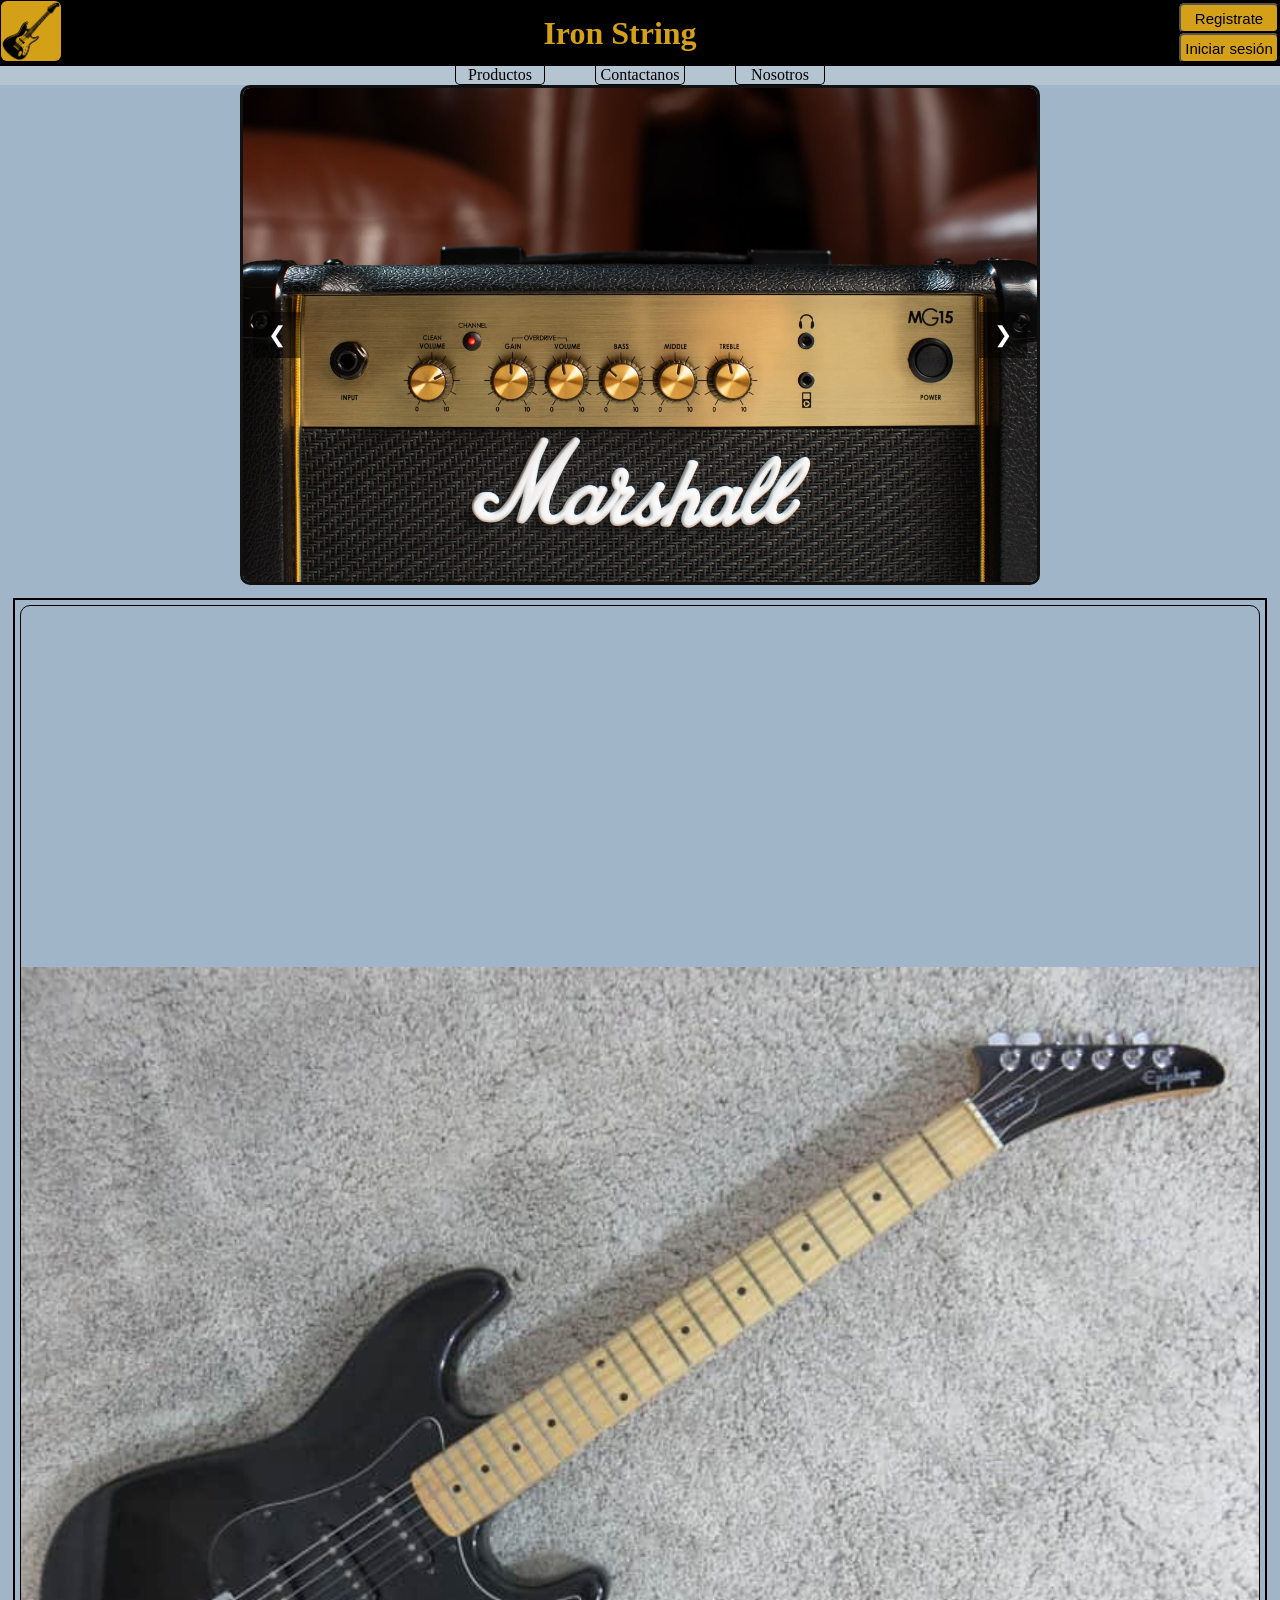
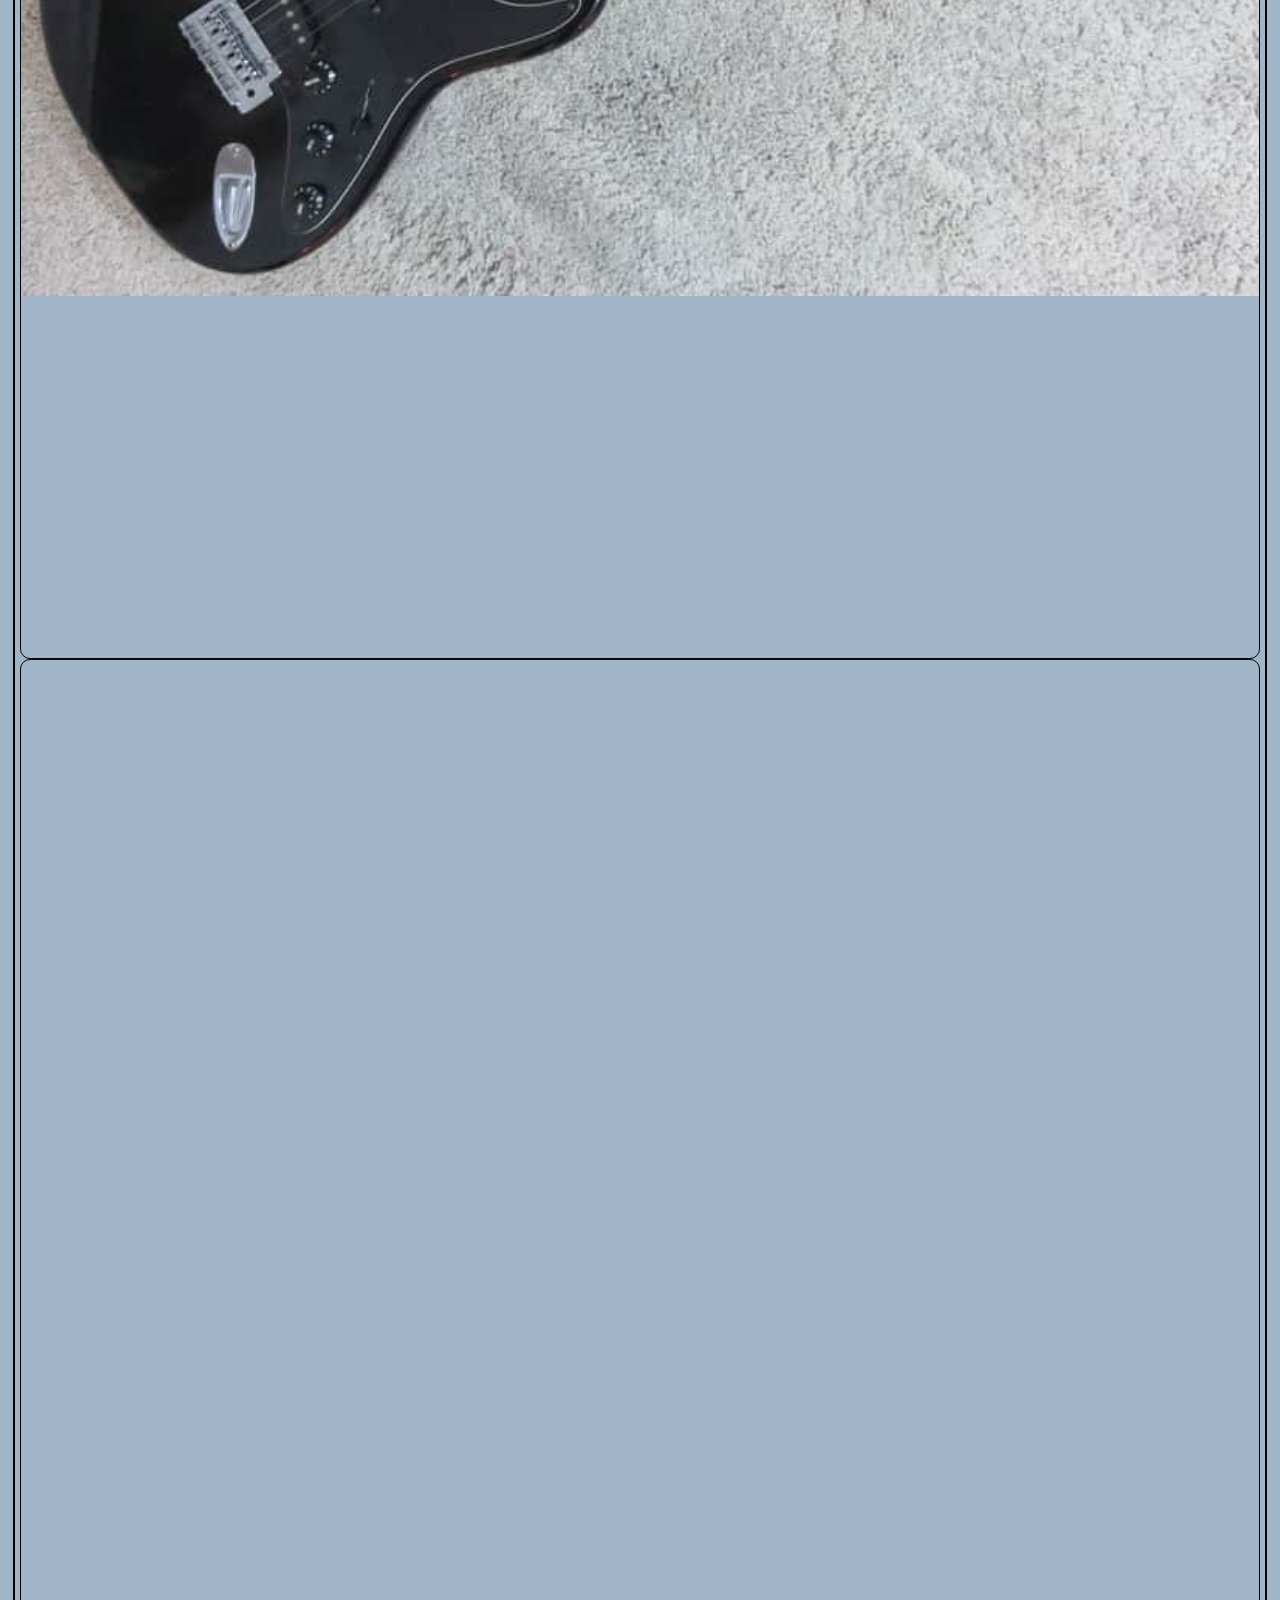
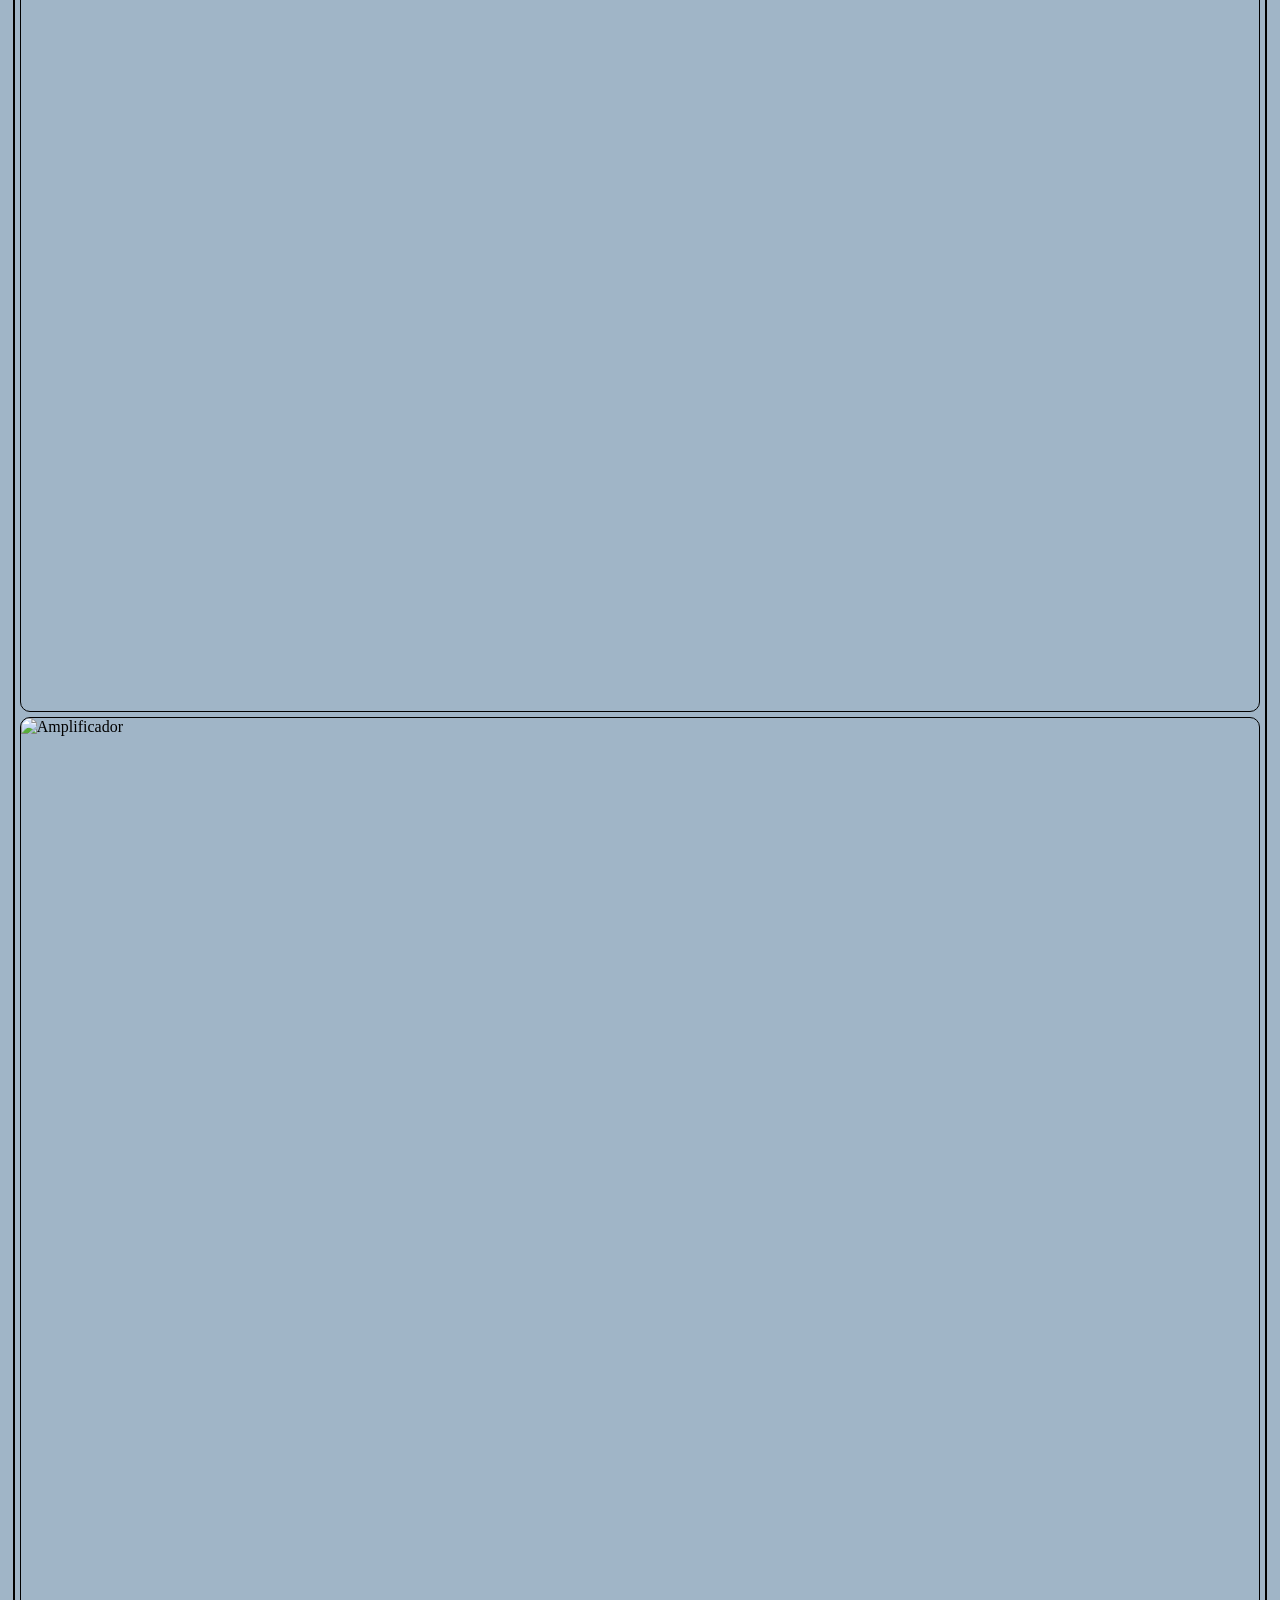
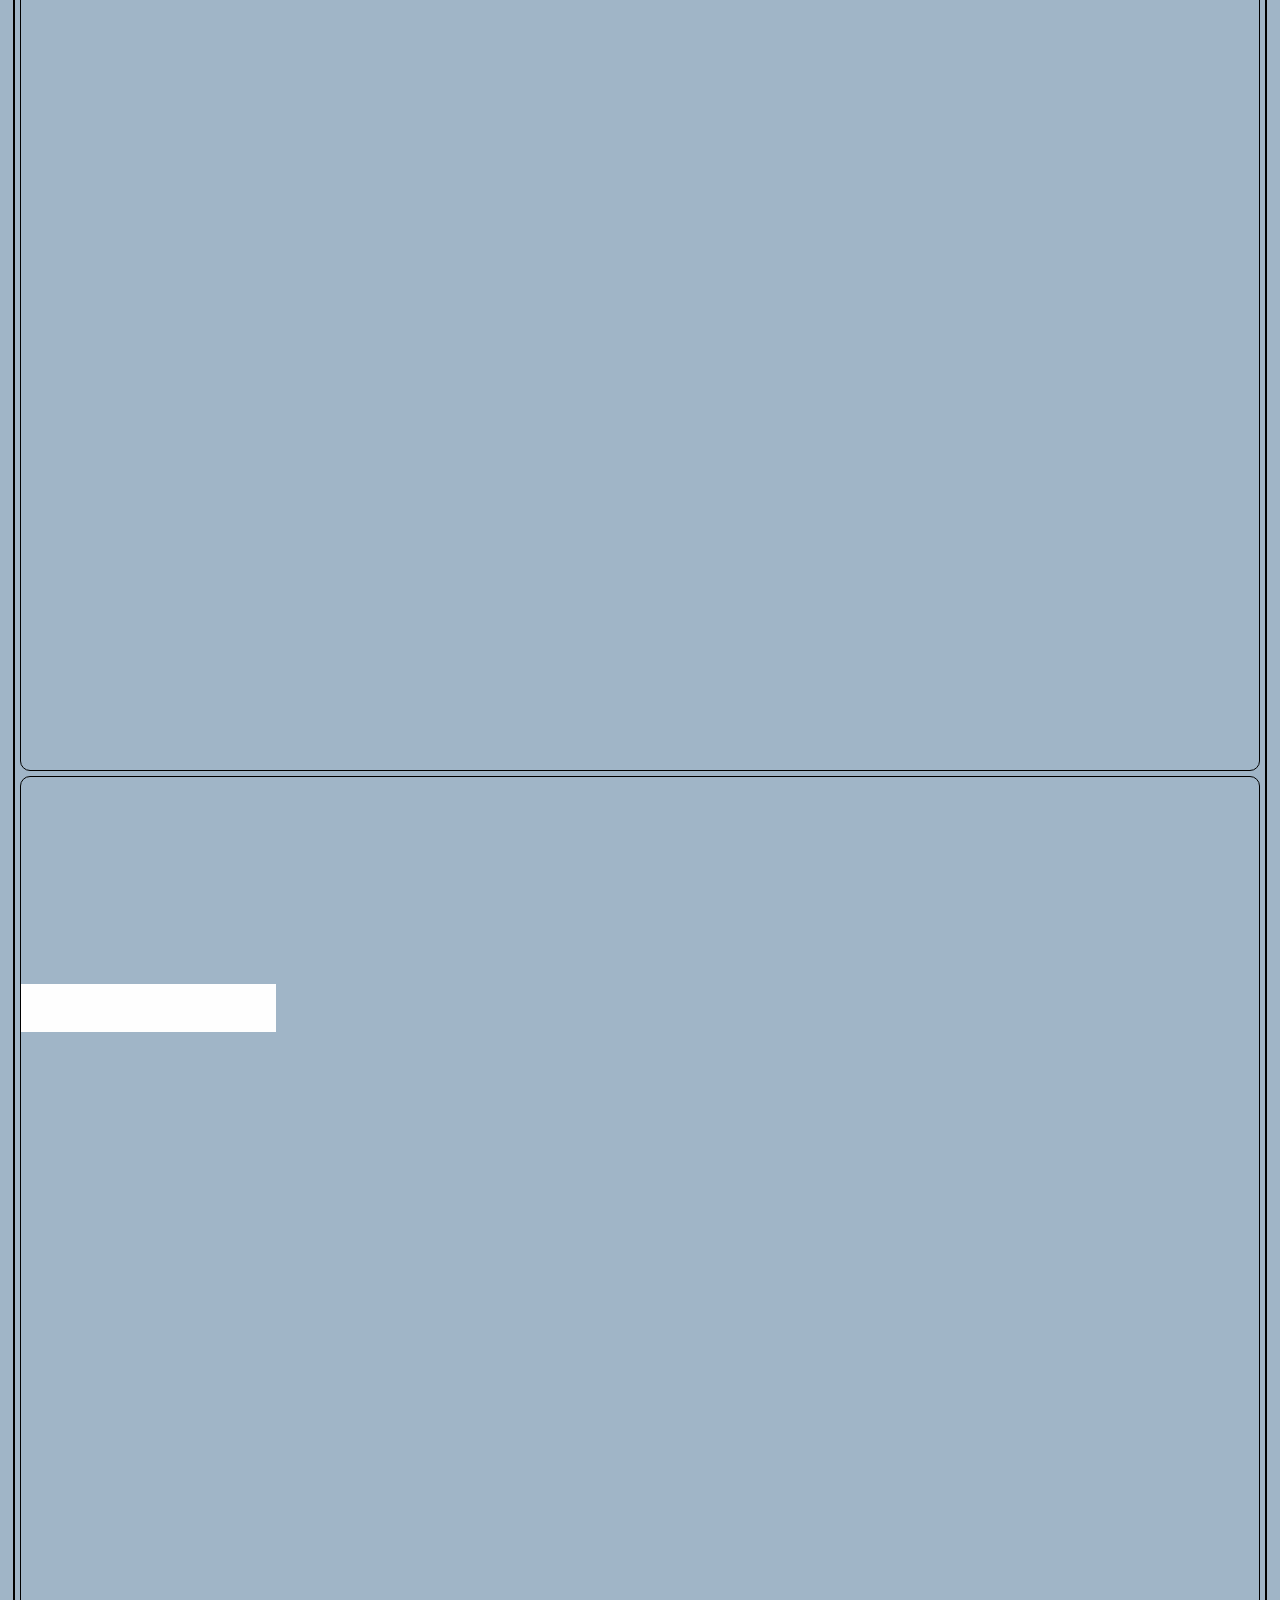
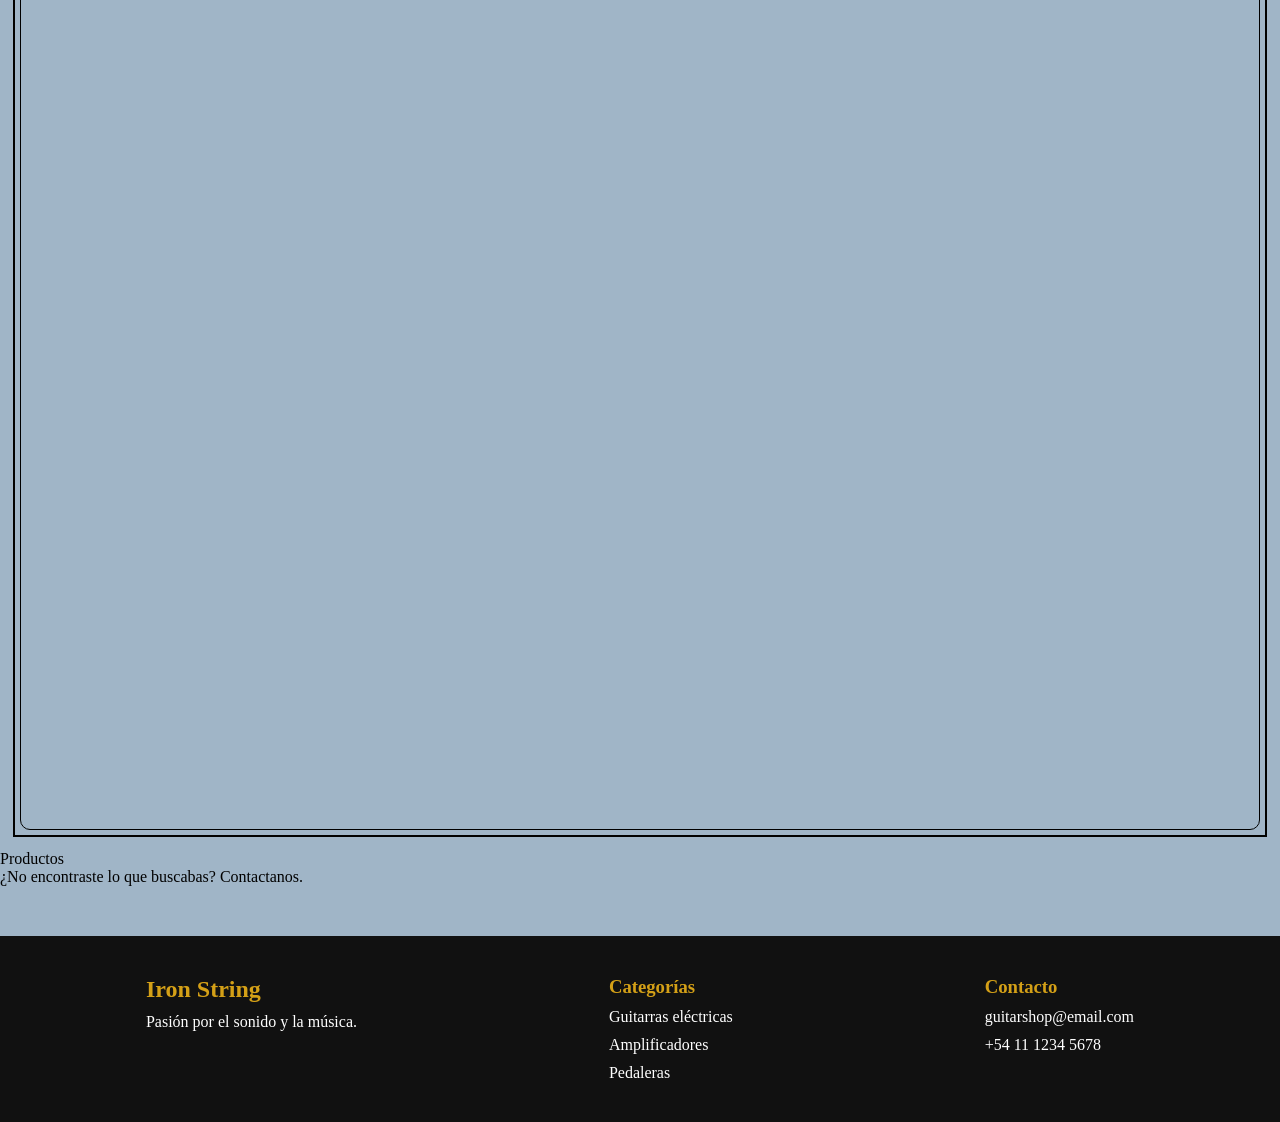
==== commit 6000af9c: "reajustamos formulario registro-ingreso" ====
--- a/index.html
+++ b/index.html
@@ -48,7 +48,7 @@
                     <h2>Iniciar sesión</h2>
                     <input type="email" placeholder="Email">
                     <input type="password" placeholder="Contraseña">
-                    <button>Entrar</button>
+                    <button class="submit">Entrar</button>
                     <p>¿No tenés cuenta? <button type="button" id="irARegistro" class="linkBtn">Registrate acá</button></p>
                 </div>
 
@@ -57,7 +57,7 @@
                     <input type="text" placeholder="Nombre">
                     <input type="email" placeholder="Email">
                     <input type="password" placeholder="Contraseña">
-                    <button>Crear cuenta</button>
+                    <button class="submit">Crear cuenta</button>
                     <p>¿Ya tenés cuenta? <button type="button" id="irALogin" class="linkBtn">Iniciar sesión</button></p>
                 </div>
             </div>
--- a/css/style.css
+++ b/css/style.css
@@ -5,39 +5,39 @@
 }
 
 body {
-    background-color: #a0b5c7;
+    background-color: rgb(160, 181, 199);
     margin-top: 85px;
     /* padding-top: 85px; */
 }
 
 .header {
-  position: fixed;
-  top: 0;
-  left: 0;
-  width: 100%;
-  height: auto;
-  color: #000;
-  display: flex;
-  flex-direction: column;
-  z-index: 1000;
-
-  transition: transform 0.3s ease;
+    position: fixed;
+    top: 0;
+    left: 0;
+    width: 100%;
+    height: auto;
+    color: rgb(0, 0, 0);
+    display: flex;
+    flex-direction: column;
+    z-index: 1000;
+
+    transition: transform 0.3s ease;
 }
 
 .encabezado {
-    background: #111;
-    color: #d4a017;
+    background: rgb(0, 0, 0);
+    color: rgb(212, 160, 23);
     display: flex;
     justify-content: space-between;
     align-items: center;
-    border: 1.5px solid #000000;
+    border: 1.5px solid rgb(0, 0, 0);
 }
 
 .logo {
-    background-color: #d4a017;
+    background-color: rgb(212, 160, 23);
     border-radius: 10%;
     width: 60px;
-    height: 60px;   
+    height: 60px;
     transition: transform 0.8s ease;
     transform-style: preserve-3d;
 }
@@ -48,7 +48,7 @@
 
 a {
     text-decoration: none;
-    color: #000;
+    color: rgb(0, 0, 0);
 }
 
 .h1 {
@@ -60,8 +60,9 @@
     flex-direction: column;
     height: 60px;
 }
-.botones button{
-    background-color: #d4a017;
+
+.botones button {
+    background-color: rgb(212, 160, 23);
     font-size: 15px;
     border-radius: 5px;
     width: 100px;
@@ -71,28 +72,29 @@
 }
 
 .botones button:hover {
-    background-color: #610404;
+    background-color: rgb(97, 4, 4);
     /*BORRAR AL CREAR EL ENLASE DE INICIO*/
-    color: #d4a017;
+    color: rgb(212, 160, 23);
     transform: scale(1.05);
 }
 
 .botones button:hover a {
-    color: #d4a017;
+    color: rgb(212, 160, 23);
 }
 
 .superior {
-    background-color: #ced6dd77;
+    background-color: rgba(206, 214, 221, 0.467);
     display: flex;
     gap: 50px;
     list-style: none;
     justify-content: center;
     align-items: center;
 }
-.superior > li {
+
+.superior>li {
     width: 90px;
     text-align: center;
-    border: 1.5px solid #000000;
+    border: 1.5px solid rgb(0, 0, 0);
     border-top: none;
     border-radius: 0 0 5px 5px;
     cursor: pointer;
@@ -100,13 +102,13 @@
 }
 
 .superior li:hover {
-    background-color: #000;
-    color: #ffffff;
+    background-color: rgb(0, 0, 0);
+    color: rgb(255, 255, 255);
 }
 
 .superior li:hover a {
-    background-color: #000;
-    color: #ffffff;
+    background-color: rgb(0, 0, 0);
+    color: rgb(255, 255, 255);
 }
 
 .conMenu {
@@ -124,7 +126,7 @@
 }
 
 .submenu li a {
-    width: auto;    
+    width: auto;
     padding: 10px;
     display: block;
     border-radius: 5px;
@@ -132,8 +134,8 @@
 }
 
 .submenu li a:hover {
-    background: #610404;
-    color: #d4a017;
+    background: rgb(97, 4, 4);
+    color: rgb(212, 160, 23);
     border-radius: 5px;
 }
 
@@ -145,6 +147,7 @@
 section {
     scroll-margin-top: 85px;
 }
+
 /*carrousel generado con chatGPT*/
 .carousel {
     position: relative;
@@ -156,7 +159,7 @@
     overflow: hidden;
     border-radius: 10px;
 
-    border: 3px solid #111;
+    border: 3px solid rgb(17, 17, 17);
 }
 
 .carousel-container {
@@ -186,8 +189,8 @@
     top: 50%;
     transform: translateY(-50%);
 
-    background: rgba(0,0,0,0.5);
-    color: white;
+    background: rgba(0, 0, 0, 0.5);
+    color: rgb(255, 255, 255);
 
     border: none;
     padding: 10px 15px;
@@ -207,7 +210,7 @@
 }
 
 .btn:hover {
-    background: rgba(0,0,0,0.8);
+    background: rgba(0, 0, 0, 0.8);
 }
 
 .toast {
@@ -218,7 +221,7 @@
     color: rgb(255, 255, 255);
     padding: 15px 20px;
     border-radius: 8px;
-    box-shadow: 0 4px rgba(0,0,0,0.2);
+    box-shadow: 0 4px rgba(0, 0, 0, 0.2);
     z-index: 10000;
     opacity: 0;
     transform: translateY(-20px);
@@ -253,11 +256,12 @@
     display: flex;
     opacity: 1;
 }
-
+/*width cambiar 90% y max-width 2000px */
 .modal {
     width: 80%;
-    max-width: 400px;
-    background: rgb(255, 255, 255);
+    max-width: 800px;
+    background-color: rgb(160, 181, 199);
+    border: rgb(212, 160, 23) 3px solid;
     border-radius: 12px;
     padding: 30px;
     position: relative;
@@ -285,13 +289,24 @@
     border-radius: 5px;
 }
 
+.formulario .submit {
+    display: block;
+    width: 150px;
+    height: 30px;
+    margin: 15px auto;
+    border-radius: 5px;
+    background: rgb(212, 160, 23);
+}
+
 #cerrarBtn {
     position: absolute;
     top: 10px;
     right: 15px;
     font-size: 24px;
-    background: none;
-    border: none;
+    width: 25px;
+    background: red;
+    border: 1px solid rgb(0, 0, 0);
+    border-radius: 2.5px;
     cursor: pointer;
 }
 
@@ -313,39 +328,9 @@
     color: rgb(0, 86, 179);
 }
 
-/* 
-.formulario {
-    width: auto;
-    border: 2px solid black;
-    border-radius: 5px;
-    margin: 50px;
-    display: flex;
-    flex-direction: column;
-    align-items: center;
-    padding: 1%;
-}
-
-form {
-    display: flex;
-    flex-direction: column;
-    align-items: center;
-    gap: 10px;
-}
-
-.submit{
-    background-color: #d4a017;
-    font-size: 15px;
-    border-radius: 5px;
-    width: 100px;
-    height: 50%;
-    cursor: pointer;
-    transition: 0.3s;
-} */
-
 .submit:hover {
-    background-color: #610404;
-    /*BORRAR AL CREAR EL ENLASE DE INICIO*/
-    color: #d4a017;
+    background-color: rgb(97, 4, 4);
+    color: rgb(212, 160, 23);
     transform: scale(1.05);
 }
 
@@ -355,76 +340,76 @@
     gap: 5px;
     width: 98%;
     margin: 1%;
-    border: 2px solid #000;
+    border: 2px solid rgb(0, 0, 0);
     padding: 5px;
-    
+
 }
 
 #imagenes {
-  display: grid;
-  grid-template-rows: repeat(auto-fit, minmax(200px, 1fr));
-  gap: 20px 20px;
+    display: grid;
+    grid-template-rows: repeat(auto-fit, minmax(200px, 1fr));
+    gap: 20px 20px;
 }
 
 .card {
-  width: 100%;
-  aspect-ratio: 3/4;
-  perspective: 1000px;
-  border: 1.5px solid #000;
-  border-radius: 10px;
+    width: 100%;
+    aspect-ratio: 3/4;
+    perspective: 1000px;
+    border: 1.5px solid rgb(0, 0, 0);
+    border-radius: 10px;
 }
 
 .card-inner {
-  position: relative;
-  width: 100%;
-  height: 100%;
-  transition: transform 0.6s;
-  transform-style: preserve-3d;
+    position: relative;
+    width: 100%;
+    height: 100%;
+    transition: transform 0.6s;
+    transform-style: preserve-3d;
 }
 
 .card:hover .card-inner {
-  transform: rotateY(180deg);
+    transform: rotateY(180deg);
 }
 
 .card-front,
 .card-back {
-  position: absolute;
-  inset: 0;
-  border-radius: 10px;
-  overflow: hidden;
-  backface-visibility: hidden;
+    position: absolute;
+    inset: 0;
+    border-radius: 10px;
+    overflow: hidden;
+    backface-visibility: hidden;
 }
 
 .card-front img {
-  width: 100%;
-  height: 100%;
-  object-fit: contain;
-  display: block;
+    width: 100%;
+    height: 100%;
+    object-fit: contain;
+    display: block;
 }
 
 .card-back {
-  background: #222;
-  color: white;
-  transform: rotateY(180deg);
-
-  display: flex;
-  flex-direction: column;
-  justify-content: center;
-  align-items: center;
-
-  padding: 20px;
-  box-sizing: border-box;
-  
+    background: rgb(34, 34, 34);
+    color: rgb(255, 255, 255);
+    transform: rotateY(180deg);
+
+    display: flex;
+    flex-direction: column;
+    justify-content: center;
+    align-items: center;
+
+    padding: 20px;
+    box-sizing: border-box;
+
 }
 
 .card-back h3 {
-  margin: 0 0 10px;
+    margin: 0 0 10px;
 }
 
 .card-back p {
-  margin: 0;
-  text-align: center;
-  line-height: 1.4;
+    margin: 0;
+    text-align: center;
+    line-height: 1.4;
 }
 
 /*footer chatGPT*/
@@ -434,7 +419,7 @@
     align-items: flex-start;
 
     background: #111;
-    color: white;
+    color: rgb(255, 255, 255);
 
     padding: 40px 20px;
     margin-top: 50px;
@@ -448,7 +433,7 @@
 
 .footer h2,
 .footer h3 {
-    color: #d4a017;
+    color: rgb(212, 160, 23);
 }
 
 /* =========================
@@ -458,7 +443,7 @@
 
     .encabezado {
         flex-direction: row;
-        
+
         gap: 15px;
         padding: 10px;
         text-align: center;
@@ -510,28 +495,85 @@
         font-size: 18px;
     }
 
-    /* Formulario */
-    /* .formulario {
+    .overlay {
+        position: fixed;
+        top: 0;
+        left: 0;
+        width: 100%;
+        height: 100%;
+        background: rgba(0, 0, 0, 0.5);
         display: none;
-        margin: 20px 10px;
-        padding: 15px;
-    }
-
-    form {
-        width: 100%;
-    }
-
-    form input,
-    form textarea,
-    form select {
-        width: 100%;
+        justify-content: center;
+        align-items: center;
+        z-index: 9999;
+        opacity: 0;
+        transition: opacity 0.3s;
+    }
+
+    .overlay.activo {
+        display: flex;
+        opacity: 1;
+    }
+
+    .modal {
+        width: 80%;
+        max-width: 400px;
+        background: rgb(255, 255, 255);
+        border: rgb(212, 160, 23) 3px solid;
+        border-radius: 12px;
+        padding: 30px;
+        position: relative;
+        transform: scale(0.8);
+        transition: transform 0.3s;
+    }
+
+    .overlay.activo.modal {
+        transform: scale(1);
+    }
+
+    .formulario {
+        display: none;
+        flex-direction: column;
+        gap: 10px;
+    }
+
+    .formulario.activo {
+        display: flex;
+    }
+
+    .formulario input {
         padding: 10px;
-    }
-
-    .submit {
-        width: 100%;
-        height: 45px;
-    } */
+        border: 1px solid rgb(204, 204, 204);
+        border-radius: 5px;
+    }
+
+    #cerrarBtn {
+        position: absolute;
+        top: 10px;
+        right: 15px;
+        font-size: 24px;
+        background: none;
+        border: none;
+        cursor: pointer;
+    }
+
+    .oculto {
+        display: none;
+    }
+
+    .linkBtn {
+        background: none;
+        border: none;
+        color: rgb(0, 123, 255);
+        cursor: pointer;
+        text-decoration: underline;
+        padding: 0;
+        font-size: 14px;
+    }
+
+    .linkBtn:hover {
+        color: rgb(0, 86, 179);
+    }
 
     /* Productos */
     .productos {
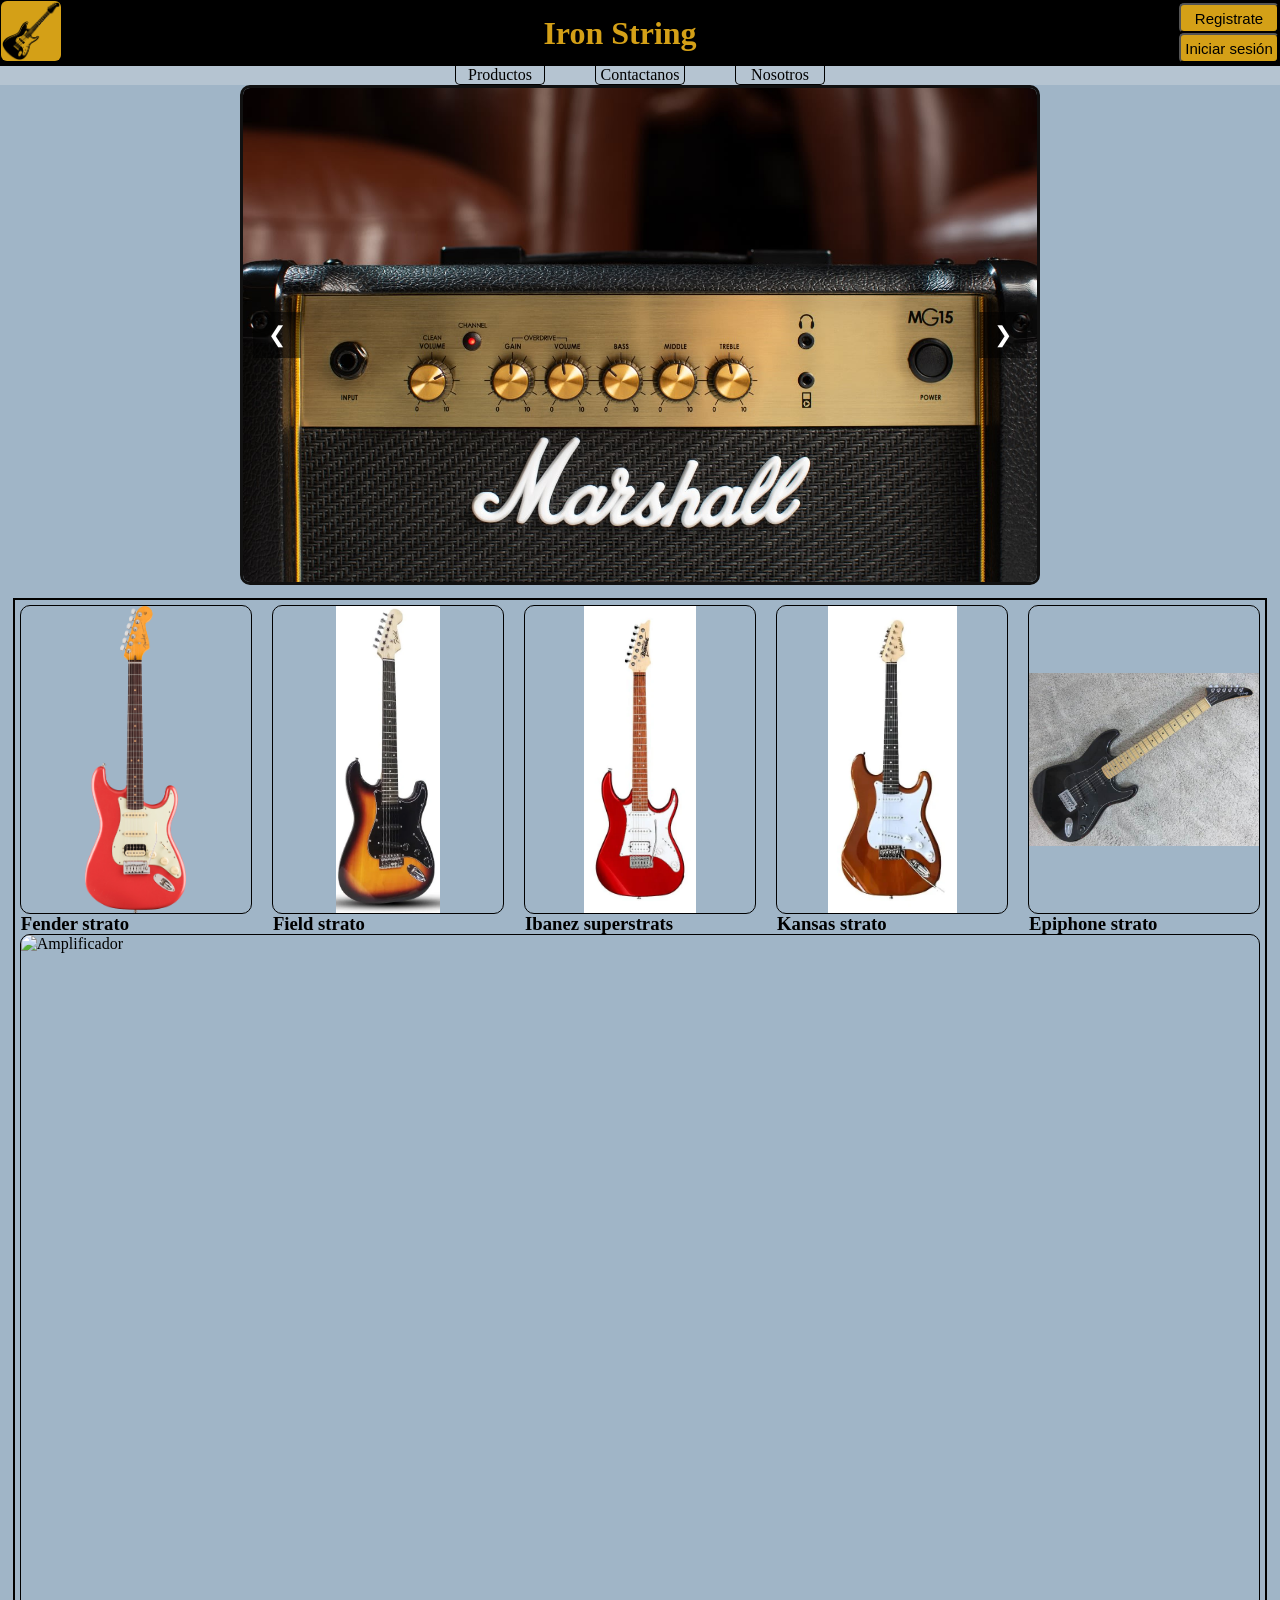
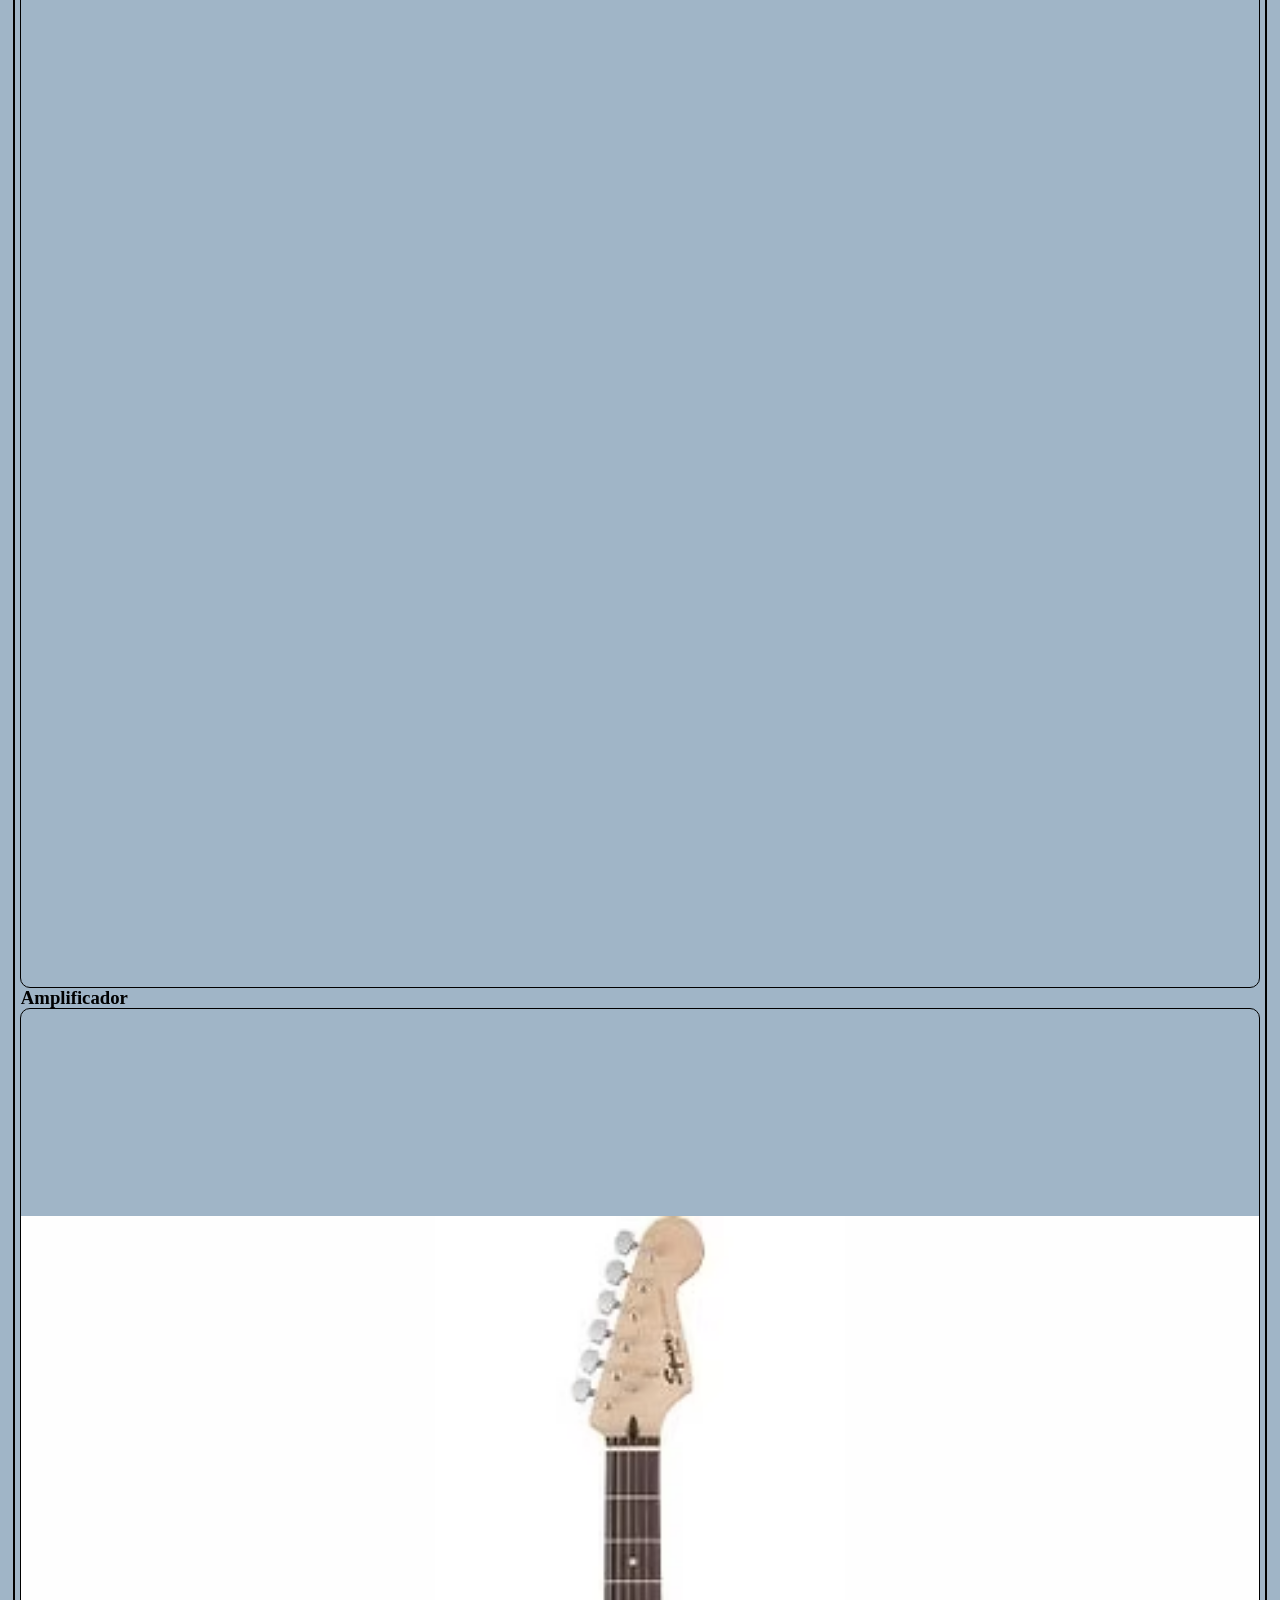
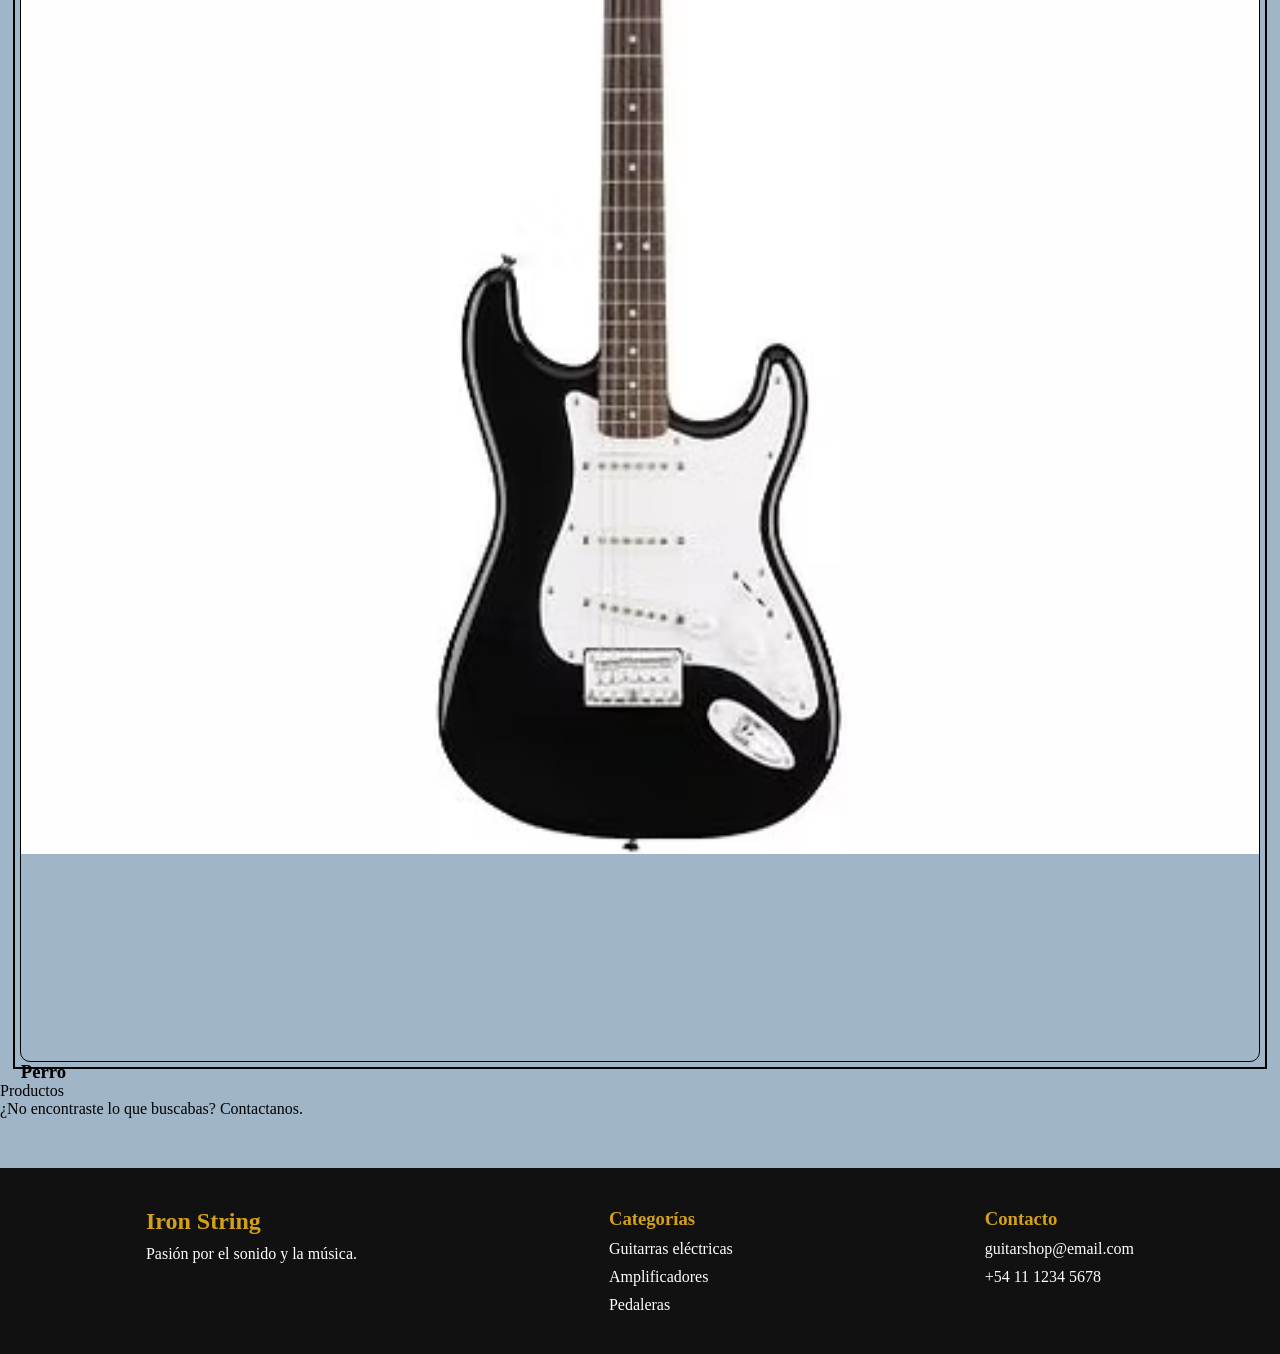
==== commit 698456af: "reajustamos grilla de productos y titulo" ====
--- a/index.html
+++ b/index.html
@@ -1,5 +1,6 @@
 <!DOCTYPE html>
 <html lang="es">
+
 <head>
     <meta charset="UTF-8">
     <meta name="viewport" content="width=device-width, initial-scale=1.0">
@@ -12,17 +13,18 @@
     <link rel="icon" href="./archivo/favicon.ico" type="image/x-icon">
     <title>Iron String</title>
 </head>
+
 <body>
     <header class="header">
         <div class="encabezado">
-            <a href="./index.html"><img class="logo" src="./archivo/guitarra-logo.png" alt="" ></a>
+            <a href="./index.html"><img class="logo" src="./archivo/guitarra-logo.png" alt=""></a>
             <h1>Iron String</h1>
             <div class="botones">
                 <button id="btnRegistro">Registrate</button>
                 <button id="btnLogin">Iniciar sesión</button>
             </div>
         </div>
-        
+
         <nav>
             <ul class="superior">
                 <li class="conMenu"> <a href="#productos">Productos</a>
@@ -34,11 +36,11 @@
                 </li>
                 <li> <a href="./contactanos.html">Contactanos</a></li>
                 <li>Nosotros</li>
-           </ul>
+            </ul>
         </nav>
     </header>
     <main>
-<!--APARECE EL FORMULARIO AL HACER CLICK EN BOTON-->
+        <!--APARECE EL FORMULARIO AL HACER CLICK EN BOTON-->
         <div id="overlay" class="overlay">
             <div class="modal">
                 <button id="cerrarBtn">X</button>
@@ -49,7 +51,8 @@
                     <input type="email" placeholder="Email">
                     <input type="password" placeholder="Contraseña">
                     <button class="submit">Entrar</button>
-                    <p>¿No tenés cuenta? <button type="button" id="irARegistro" class="linkBtn">Registrate acá</button></p>
+                    <p>¿No tenés cuenta? <button type="button" id="irARegistro" class="linkBtn">Registrate acá</button>
+                    </p>
                 </div>
 
                 <div id="formRegistro" class="formulario oculto">
@@ -62,7 +65,7 @@
                 </div>
             </div>
         </div>
-<!--CARROUSEL DE PRODUCTOS-->
+        <!--CARROUSEL DE PRODUCTOS-->
         <div class="carousel">
             <button class="btn prev">&#10094;</button>
             <div class="carousel-container">
@@ -74,44 +77,48 @@
             <button class="btn next">&#10095;</button>
         </div>
 
-        <section id="productos" >
+        <section id="productos">
             <div class="productos">
-                <section id="guitarras">
+                <section id="guitarras" class="prod">
 
                 </section>
-                <section id="amplificadores">
-                
+                <section id="amplificadores" class="prod">
+
                 </section>
-                <section id="pedales">
-                
-                 
+                <section id="pedales" class="prod">
+
+
                 </section>
             </div>
         </section>
-          <p>Productos</p>
+        <p>Productos</p>
         <a href="./contactanos.html">¿No encontraste lo que buscabas? Contactanos.</a>
     </main>
     <footer class="footer">
 
-    <div class="marca">
-        <a href="./index.html"><h2>Iron String</h2></a>
-        <p>Pasión por el sonido y la música.</p>
-    </div>
+        <div class="marca">
+            <a href="./index.html">
+                <h2>Iron String</h2>
+            </a>
+            <p>Pasión por el sonido y la música.</p>
+        </div>
 
-    <div class="categorias">
-        <h3>Categorías</h3>
-        <p>Guitarras eléctricas</p>
-        <p>Amplificadores</p>
-        <p>Pedaleras</p>
-    </div>
+        <div class="categorias">
+            <h3>Categorías</h3>
 
-    <div class="contacto">
-        <h3>Contacto</h3>
-        <p>guitarshop@email.com</p>
-        <p>+54 11 1234 5678</p>
-    </div>
+            <a href="#guitarras">Guitarras eléctricas</a>
+            <a href="#amplificadores">Amplificadores</a>
+            <a href="#pedales">Pedaleras</a>
+        </div>
 
-</footer>
+        <div class="contacto">
+            <h3>Contacto</h3>
+            <p>guitarshop@email.com</p>
+            <p>+54 11 1234 5678</p>
+        </div>
+
+    </footer>
     <script src="./js/script.js"></script>
 </body>
-</html>
+
+</html>
--- a/css/style.css
+++ b/css/style.css
@@ -337,7 +337,7 @@
 .productos {
     display: grid;
     grid-template-rows: repeat(auto-fill, minmax(200px, 1fr));
-    gap: 5px;
+    gap: 20px 20px;
     width: 98%;
     margin: 1%;
     border: 2px solid rgb(0, 0, 0);
@@ -345,9 +345,9 @@
 
 }
 
-#imagenes {
+.prod {
     display: grid;
-    grid-template-rows: repeat(auto-fit, minmax(200px, 1fr));
+    grid-template-columns: repeat(auto-fit, minmax(200px, 1fr));
     gap: 20px 20px;
 }
 
@@ -402,8 +402,8 @@
 
 }
 
-.card-back h3 {
-    margin: 0 0 10px;
+.card-front h3 {
+    position: fixed;
 }
 
 .card-back p {
@@ -434,6 +434,11 @@
 .footer h2,
 .footer h3 {
     color: rgb(212, 160, 23);
+}
+
+.categorias>a {
+    background: none;
+    color: rgb(255, 255, 255);
 }
 
 /* =========================
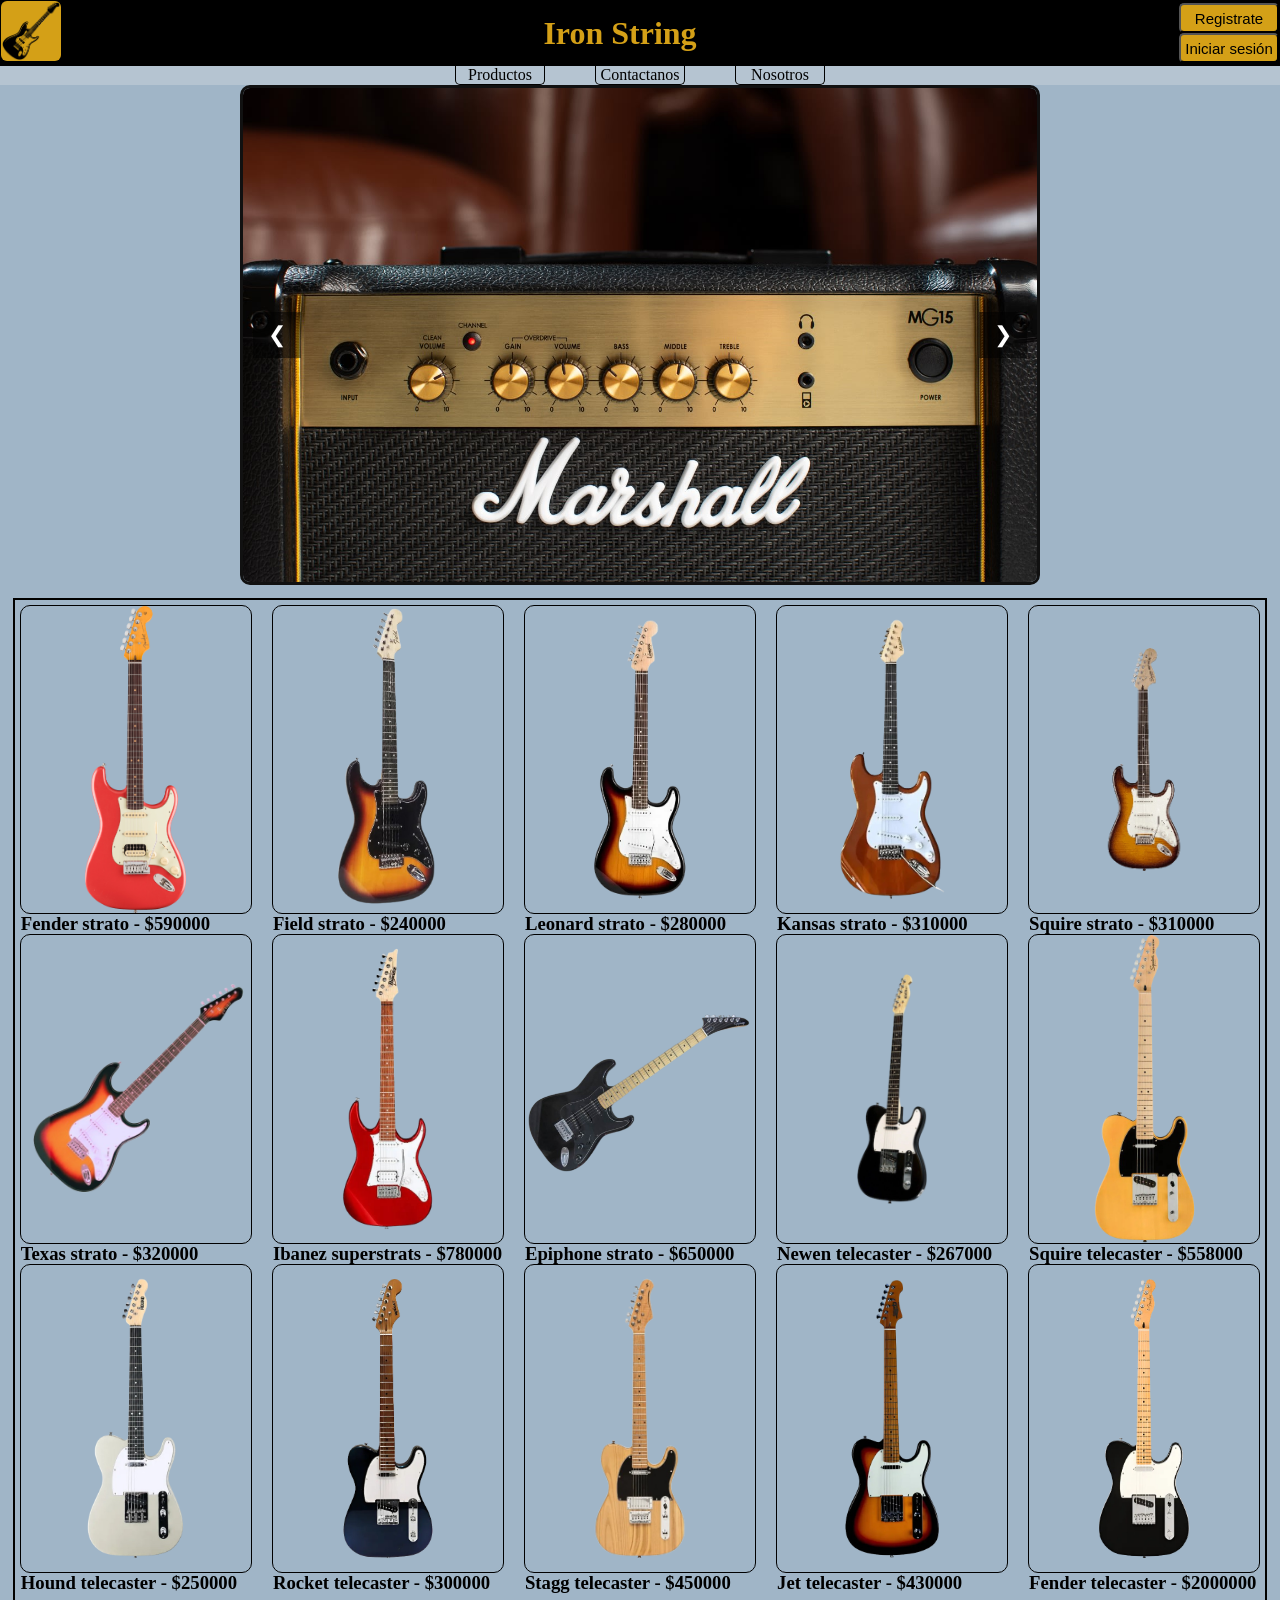
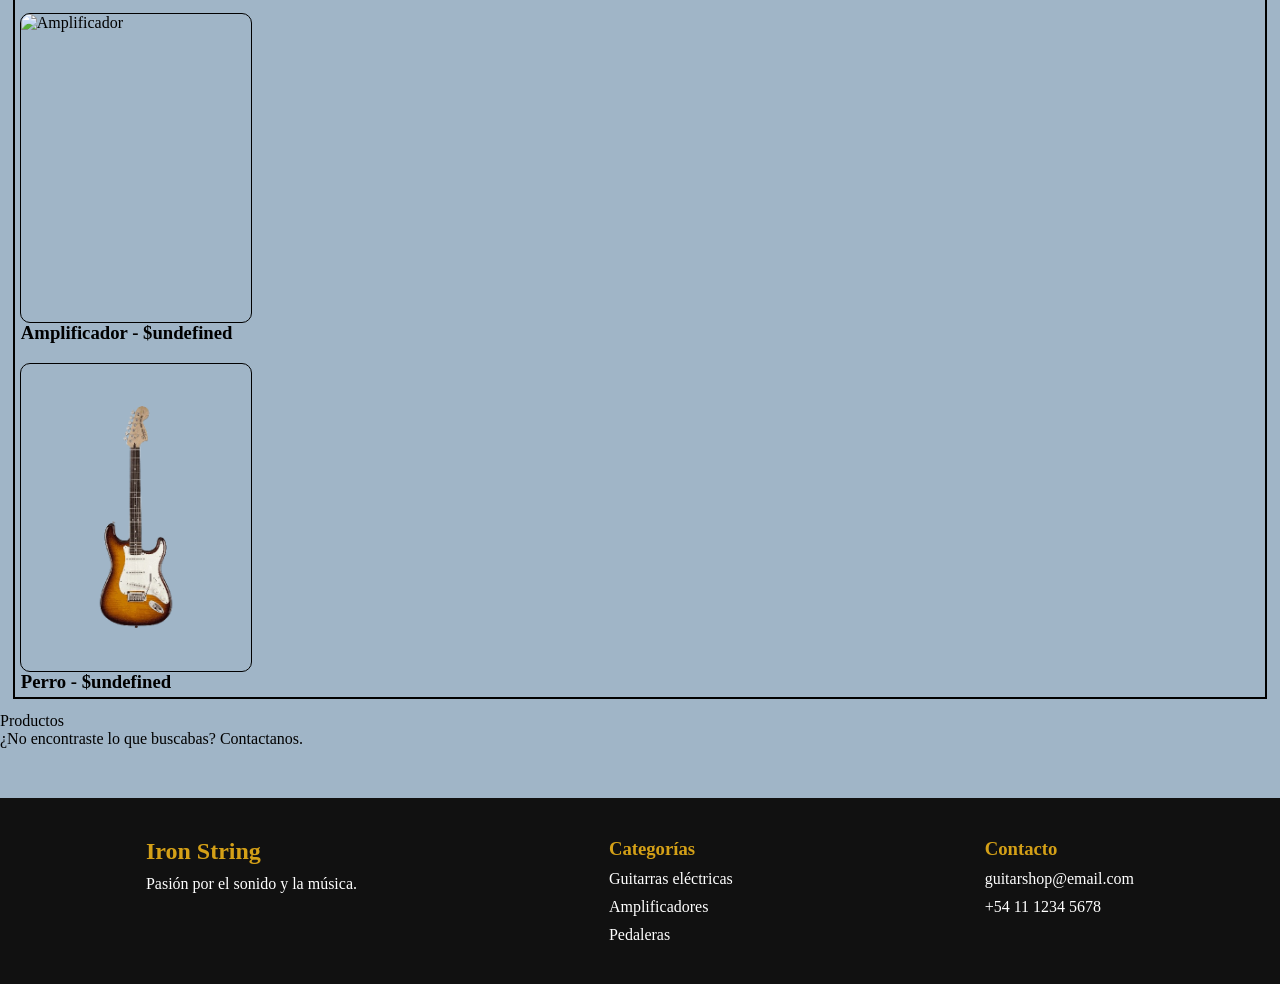
==== commit 228fd32e: "agregamos lineas a imagenes.json y agregamos sidebar-carrito con forma de pago" ====
--- a/index.html
+++ b/index.html
@@ -7,6 +7,7 @@
     <link rel="stylesheet" href="./css/style.css">
     <!--linck de favicon.io-->
     <link rel="apple-touch-icon" sizes="180x180" href="./archivo/apple-touch-icon.png">
+    <link rel="icon" type="image/png" sizes="180x180" href="./archivo/android-chrome-192x192.png">
     <link rel="icon" type="image/png" sizes="32x32" href="./archivo/favicon-32x32.png">
     <link rel="icon" type="image/png" sizes="16x16" href="./archivo/favicon-16x16.png">
     <link rel="manifest" href="./archivo/site.webmanifest">
@@ -19,10 +20,11 @@
         <div class="encabezado">
             <a href="./index.html"><img class="logo" src="./archivo/guitarra-logo.png" alt=""></a>
             <h1>Iron String</h1>
-            <div class="botones">
+            <div class="botones" id="botonera">
                 <button id="btnRegistro">Registrate</button>
                 <button id="btnLogin">Iniciar sesión</button>
             </div>
+            <div id="mensajeBienvenida" class="mEntrada oculto"></div>
         </div>
 
         <nav>
@@ -94,6 +96,12 @@
         <p>Productos</p>
         <a href="./contactanos.html">¿No encontraste lo que buscabas? Contactanos.</a>
     </main>
+    <!--modal carrito -->
+    <div id="overlay-carrito">
+        <div id="carrito" class="sidebar-carrito">
+            
+        </div>
+    </div>
     <footer class="footer">
 
         <div class="marca">
--- a/css/style.css
+++ b/css/style.css
@@ -80,6 +80,35 @@
 
 .botones button:hover a {
     color: rgb(212, 160, 23);
+}
+
+#mIngreso{
+    display: flex;
+    flex-direction: column;
+    align-items: center;
+    gap: 10px;
+}
+
+.grupo-botones{
+    display: flex;
+    flex-direction: row-reverse;
+    gap: 8px;
+}
+
+.grupo-botones button{
+    width: 45px;
+    height: 45px;
+    padding: 0;
+    display: flex;
+    justify-content: center;
+    align-items: center;
+    background-color: rgb(212, 160, 23);
+}
+
+.img-carro,
+.img-salir{
+    width: 28px;
+    height: 28px;
 }
 
 .superior {
@@ -310,8 +339,128 @@
     cursor: pointer;
 }
 
-.oculto {
+.oculto{
     display: none;
+}
+
+#overlay-carrito{
+    position: fixed;
+    inset: 0;
+    background: rgba(0,0,0,.5);
+    display: flex;
+    justify-content: flex-end; /* Lo coloca a la derecha */
+    align-items: stretch;
+    z-index: 1000;
+}
+
+.sidebar-carrito{
+    width: 350px;
+    max-width: 90%;
+    height: 100%;
+    background: #fff;
+    padding: 20px;
+    box-sizing: border-box;
+    box-shadow: -5px 0 15px rgba(0,0,0,.3);
+    overflow-y: auto;
+}
+
+.sidebar-carrito button{
+    float: right;
+    margin-bottom: 15px;
+}
+
+.item-carrito{
+    display: grid;
+    grid-template-columns: 70px 1fr auto;
+    grid-template-rows: auto auto auto;
+
+    gap: 8px 12px;
+
+    padding: 15px;
+    margin-top: 15px;
+
+    background: #2b2b2b;
+    border-radius: 8px;
+    color: white;
+}
+
+.item-carrito:first-of-type {
+    margin-top: 50px;
+}
+
+.item-carrito img{
+    grid-column: 1;
+    grid-row: 1 / span 3;
+
+    width: 60px;
+    height: 60px;
+    object-fit: contain;
+}
+
+.btn-eliminar{
+    grid-column: 3;
+    grid-row: 1;
+
+    justify-self: end;
+
+    display: flex;
+    align-items: center;
+    justify-content: center;
+
+    width: 28px;
+    height: 28px;
+
+    border: none;
+    border-radius: 50%;
+    background: #b30000;
+    color: white;
+    cursor: pointer;
+}
+
+.item-carrito p:first-of-type{
+    grid-column: 2;
+    grid-row: 1;
+
+    margin: 0;
+    font-weight: bold;
+}
+
+.input-cantidad{
+    grid-column: 2;
+    grid-row: 2;
+
+    width: 60px;
+}
+
+.item-carrito p:last-of-type{
+    grid-column: 2;
+    grid-row: 3;
+
+    margin: 0;
+    color: rgb(212,160,23);
+    font-weight: bold;
+}
+
+.item-carrito>input {
+    width: 50px;
+    justify-items: end;
+}
+
+.forma-pago {
+    margin-top: 20px;
+    padding-top: 15px;
+    border-top: 1px solid #555;
+}
+
+.forma-pago h3 {
+    margin-bottom: 10px;
+    color: rgb(212,160,23);
+}
+
+.forma-pago label {
+    display: block;
+    margin: 8px 0;
+    cursor: pointer;
 }
 
 .linkBtn {
@@ -347,8 +496,10 @@
 
 .prod {
     display: grid;
-    grid-template-columns: repeat(auto-fit, minmax(200px, 1fr));
+    grid-template-columns: repeat(auto-fill, minmax(200px, 1fr));
+    align-items: center;
     gap: 20px 20px;
+    padding-bottom: 20px;
 }
 
 .card {
@@ -387,6 +538,10 @@
     display: block;
 }
 
+.card-front h3 {
+    position: fixed;
+}
+
 .card-back {
     background: rgb(34, 34, 34);
     color: rgb(255, 255, 255);
@@ -394,22 +549,112 @@
 
     display: flex;
     flex-direction: column;
-    justify-content: center;
-    align-items: center;
+    align-items: center;
+    justify-content:center;
 
     padding: 20px;
     box-sizing: border-box;
-
-}
-
-.card-front h3 {
-    position: fixed;
 }
 
 .card-back p {
     margin: 0;
     text-align: center;
     line-height: 1.4;
+}
+
+.card-back>button {
+    width: 70%;
+    margin-top: auto;
+    background: rgb(212, 160, 23);
+    border-radius: 5px;
+    cursor: pointer;
+    transition: 0.3s;   
+} 
+
+.card-back>button:hover {
+    background-color: rgb(97, 4, 4);
+    color: rgb(212, 160, 23);
+    transform: scale(1.05);
+}
+
+#mIngreso {
+    display: flex;
+    flex-direction: column;
+    align-items: center;
+    gap: 10px;
+}
+
+.grupo-botones {
+    display: flex;
+    gap: 8px;
+}
+
+.grupo-botones button {
+    width: 45px;
+    height: 45px;
+    padding: 0;
+    display: flex;
+    justify-content: center;
+    align-items: center;
+}
+
+.img-carro,
+.img-salir {
+    width: 28px;
+    height: 28px;
+}
+
+.oculto {
+    display: none;
+}
+
+#overlay-carrito {
+    position: fixed;
+    top: 0;
+    right: 0;
+    width: 100%;
+    height: 100vh;
+    display: none;
+    background: rgba(0,0,0,.5);
+    justify-content: flex-end;
+    
+    z-index: 99999;
+}
+
+#overlay-carrito.activo {
+    display: flex;
+}
+
+.sidebar-carrito {
+    width: 350px;
+    height: 100vh;
+
+    background: #1b1b1b;
+    color: white;
+
+    padding: 20px;
+
+    box-shadow: -5px 0 20px rgba(0,0,0,.5);
+
+    animation: aparecer .3s ease;
+}
+
+.sidebar-carrito button {
+    background: rgb(212,160,23);
+    border: none;
+    padding: 8px 12px;
+    cursor: pointer;
+    border-radius: 5px;
+}
+
+
+@keyframes aparecer {
+    from{
+        transform: translateX(100%);
+    }
+    to{
+        transform: translateX(0);
+    }
 }
 
 /*footer chatGPT*/
@@ -599,4 +844,5 @@
         text-align: center;
         align-items: center;
     }
-}+}
+
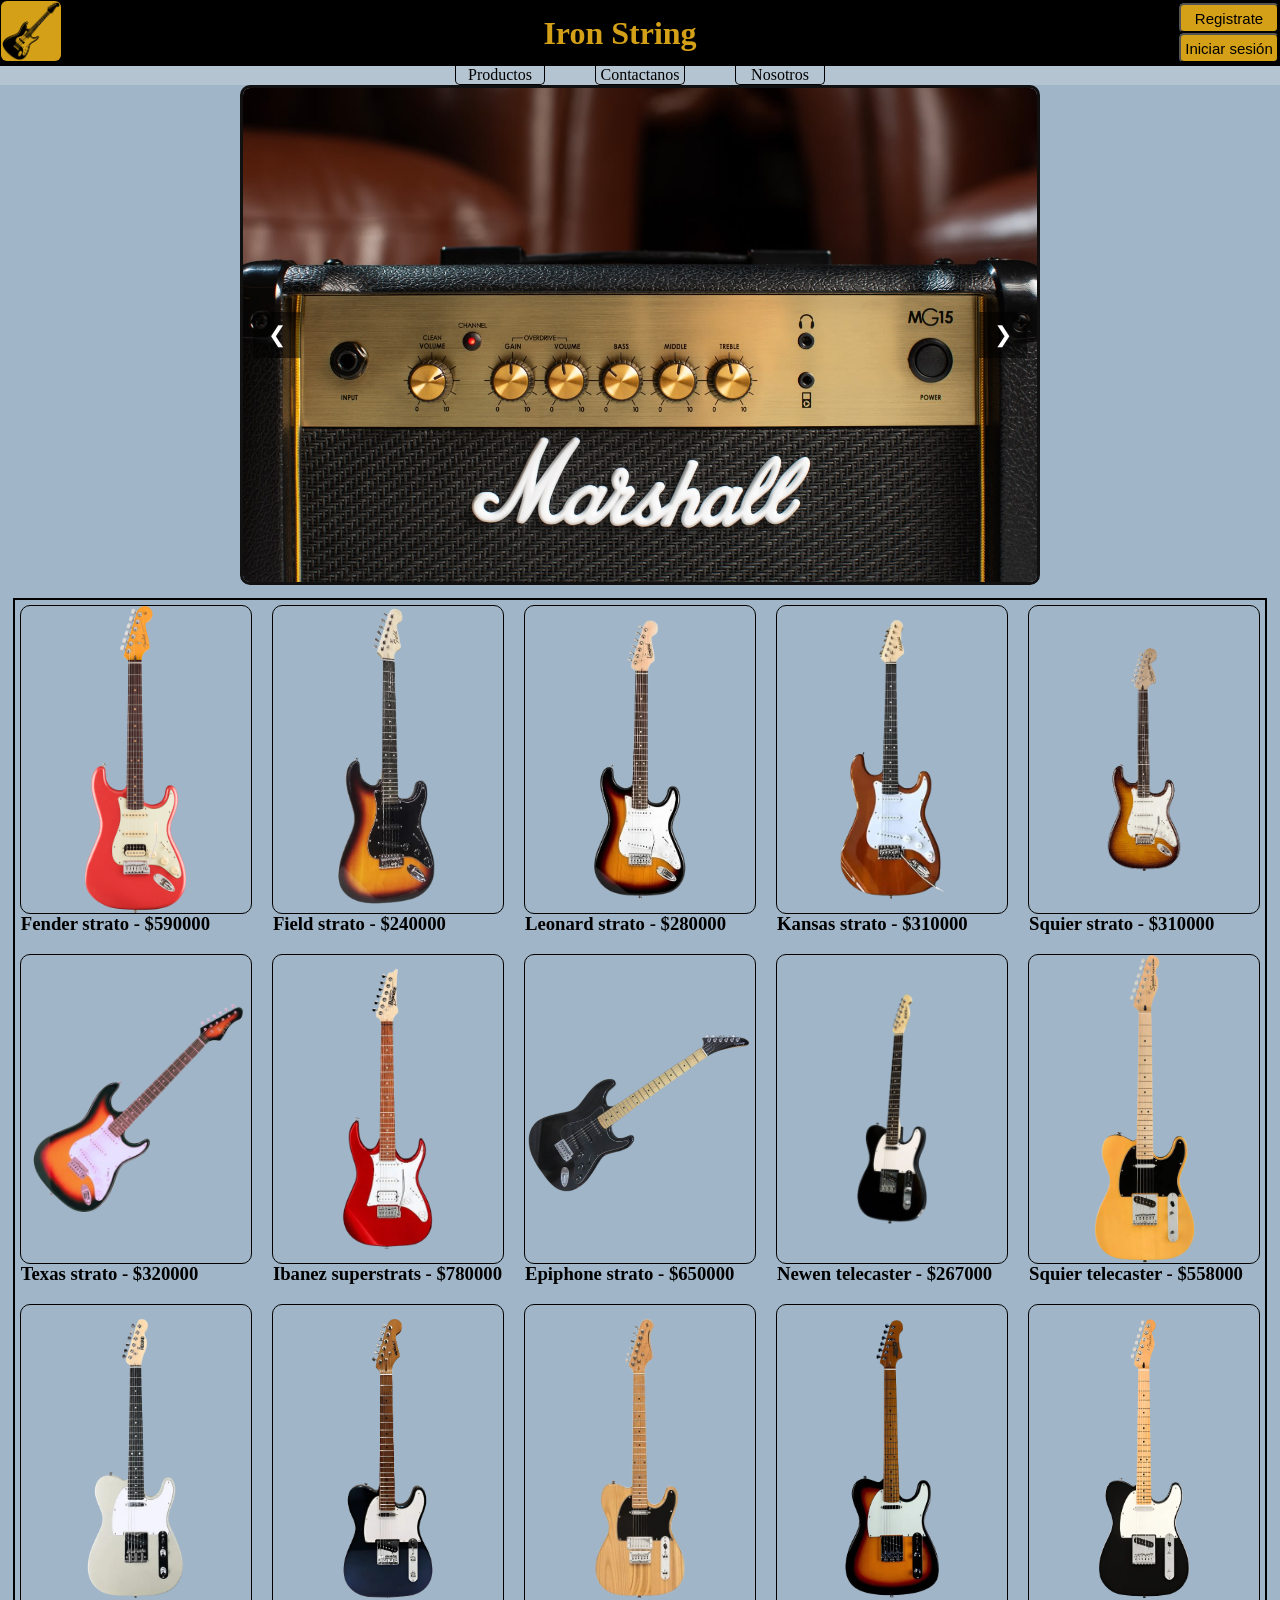
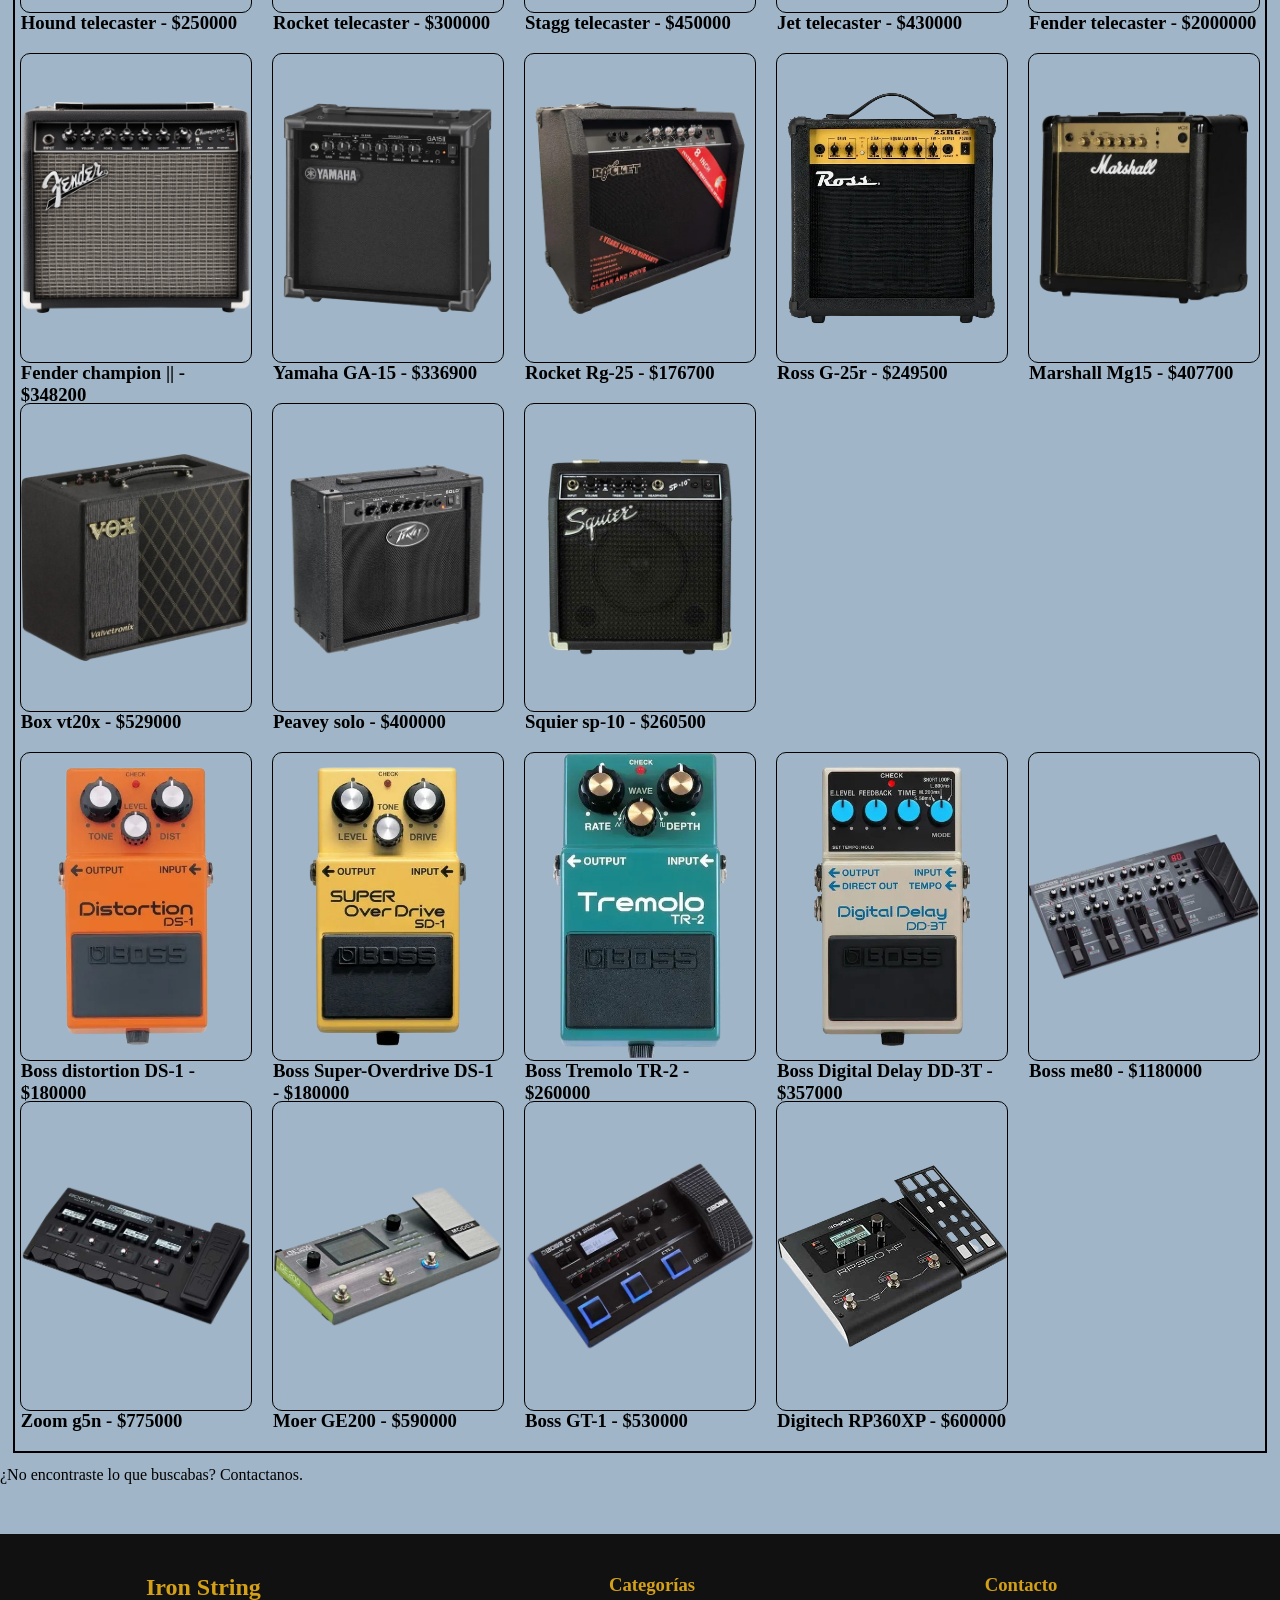
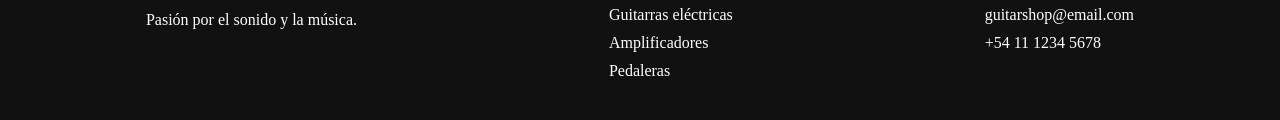
==== commit f4885bcc: "Remove 'Productos' paragraph from index.html Removed the 'Productos' paragraph from the main section" ====
--- a/index.html
+++ b/index.html
@@ -1,3 +1,4 @@
+<!-- Anclas section e inicio en header y footer -->
 <!DOCTYPE html>
 <html lang="es">
 
@@ -93,7 +94,6 @@
                 </section>
             </div>
         </section>
-        <p>Productos</p>
         <a href="./contactanos.html">¿No encontraste lo que buscabas? Contactanos.</a>
     </main>
     <!--modal carrito -->
@@ -129,4 +129,4 @@
     <script src="./js/script.js"></script>
 </body>
 
-</html>+</html>
--- a/css/style.css
+++ b/css/style.css
@@ -73,7 +73,6 @@
 
 .botones button:hover {
     background-color: rgb(97, 4, 4);
-    /*BORRAR AL CREAR EL ENLASE DE INICIO*/
     color: rgb(212, 160, 23);
     transform: scale(1.05);
 }
@@ -82,20 +81,20 @@
     color: rgb(212, 160, 23);
 }
 
-#mIngreso{
+#mIngreso {
     display: flex;
     flex-direction: column;
     align-items: center;
     gap: 10px;
 }
 
-.grupo-botones{
+.grupo-botones {
     display: flex;
     flex-direction: row-reverse;
     gap: 8px;
 }
 
-.grupo-botones button{
+.grupo-botones button {
     width: 45px;
     height: 45px;
     padding: 0;
@@ -106,7 +105,7 @@
 }
 
 .img-carro,
-.img-salir{
+.img-salir {
     width: 28px;
     height: 28px;
 }
@@ -175,6 +174,7 @@
 
 section {
     scroll-margin-top: 85px;
+
 }
 
 /*carrousel generado con chatGPT*/
@@ -285,6 +285,7 @@
     display: flex;
     opacity: 1;
 }
+
 /*width cambiar 90% y max-width 2000px */
 .modal {
     width: 80%;
@@ -339,37 +340,38 @@
     cursor: pointer;
 }
 
-.oculto{
+.oculto {
     display: none;
 }
 
-#overlay-carrito{
+#overlay-carrito {
     position: fixed;
     inset: 0;
-    background: rgba(0,0,0,.5);
-    display: flex;
-    justify-content: flex-end; /* Lo coloca a la derecha */
+    background: rgba(0, 0, 0, .5);
+    display: flex;
+    justify-content: flex-end;
+    /* Lo coloca a la derecha */
     align-items: stretch;
     z-index: 1000;
 }
 
-.sidebar-carrito{
+.sidebar-carrito {
     width: 350px;
     max-width: 90%;
     height: 100%;
     background: #fff;
     padding: 20px;
     box-sizing: border-box;
-    box-shadow: -5px 0 15px rgba(0,0,0,.3);
+    box-shadow: -5px 0 15px rgba(0, 0, 0, .3);
     overflow-y: auto;
 }
 
-.sidebar-carrito button{
+.sidebar-carrito button {
     float: right;
     margin-bottom: 15px;
 }
 
-.item-carrito{
+.item-carrito {
     display: grid;
     grid-template-columns: 70px 1fr auto;
     grid-template-rows: auto auto auto;
@@ -388,7 +390,7 @@
     margin-top: 50px;
 }
 
-.item-carrito img{
+.item-carrito img {
     grid-column: 1;
     grid-row: 1 / span 3;
 
@@ -397,7 +399,7 @@
     object-fit: contain;
 }
 
-.btn-eliminar{
+.btn-eliminar {
     grid-column: 3;
     grid-row: 1;
 
@@ -417,7 +419,7 @@
     cursor: pointer;
 }
 
-.item-carrito p:first-of-type{
+.item-carrito p:first-of-type {
     grid-column: 2;
     grid-row: 1;
 
@@ -425,19 +427,19 @@
     font-weight: bold;
 }
 
-.input-cantidad{
+.input-cantidad {
     grid-column: 2;
     grid-row: 2;
 
     width: 60px;
 }
 
-.item-carrito p:last-of-type{
+.item-carrito p:last-of-type {
     grid-column: 2;
     grid-row: 3;
 
     margin: 0;
-    color: rgb(212,160,23);
+    color: rgb(212, 160, 23);
     font-weight: bold;
 }
 
@@ -454,7 +456,7 @@
 
 .forma-pago h3 {
     margin-bottom: 10px;
-    color: rgb(212,160,23);
+    color: rgb(212, 160, 23);
 }
 
 .forma-pago label {
@@ -491,6 +493,7 @@
     margin: 1%;
     border: 2px solid rgb(0, 0, 0);
     padding: 5px;
+    padding-bottom: 20px;
 
 }
 
@@ -498,7 +501,7 @@
     display: grid;
     grid-template-columns: repeat(auto-fill, minmax(200px, 1fr));
     align-items: center;
-    gap: 20px 20px;
+    gap: 40px 20px;
     padding-bottom: 20px;
 }
 
@@ -550,7 +553,7 @@
     display: flex;
     flex-direction: column;
     align-items: center;
-    justify-content:center;
+    justify-content: center;
 
     padding: 20px;
     box-sizing: border-box;
@@ -568,8 +571,8 @@
     background: rgb(212, 160, 23);
     border-radius: 5px;
     cursor: pointer;
-    transition: 0.3s;   
-} 
+    transition: 0.3s;
+}
 
 .card-back>button:hover {
     background-color: rgb(97, 4, 4);
@@ -615,9 +618,9 @@
     width: 100%;
     height: 100vh;
     display: none;
-    background: rgba(0,0,0,.5);
+    background: rgba(0, 0, 0, .5);
     justify-content: flex-end;
-    
+
     z-index: 99999;
 }
 
@@ -634,13 +637,13 @@
 
     padding: 20px;
 
-    box-shadow: -5px 0 20px rgba(0,0,0,.5);
+    box-shadow: -5px 0 20px rgba(0, 0, 0, .5);
 
     animation: aparecer .3s ease;
 }
 
 .sidebar-carrito button {
-    background: rgb(212,160,23);
+    background: rgb(212, 160, 23);
     border: none;
     padding: 8px 12px;
     cursor: pointer;
@@ -649,10 +652,11 @@
 
 
 @keyframes aparecer {
-    from{
+    from {
         transform: translateX(100%);
     }
-    to{
+
+    to {
         transform: translateX(0);
     }
 }
@@ -690,6 +694,14 @@
    RESPONSIVE SMARTPHONE
 ========================= */
 @media screen and (max-width: 768px) {
+
+    body {
+        margin-top: 170px;
+    }
+
+    section {
+        scroll-margin-top: 170px;
+    }
 
     .encabezado {
         flex-direction: row;
@@ -829,12 +841,21 @@
     .productos {
         flex-direction: column;
         height: auto;
+        justify-content: center;
         align-items: center;
+        padding-bottom: 20px;
     }
 
     .productos div {
-        width: 90%;
+        width: 100%;
         height: 250px;
+        margin-bottom: 20px;
+        ;
+    }
+
+    .prod {
+        justify-content: center;
+        margin-bottom: 20px;
     }
 
     /* Footer */
@@ -844,5 +865,4 @@
         text-align: center;
         align-items: center;
     }
-}
-
+}
